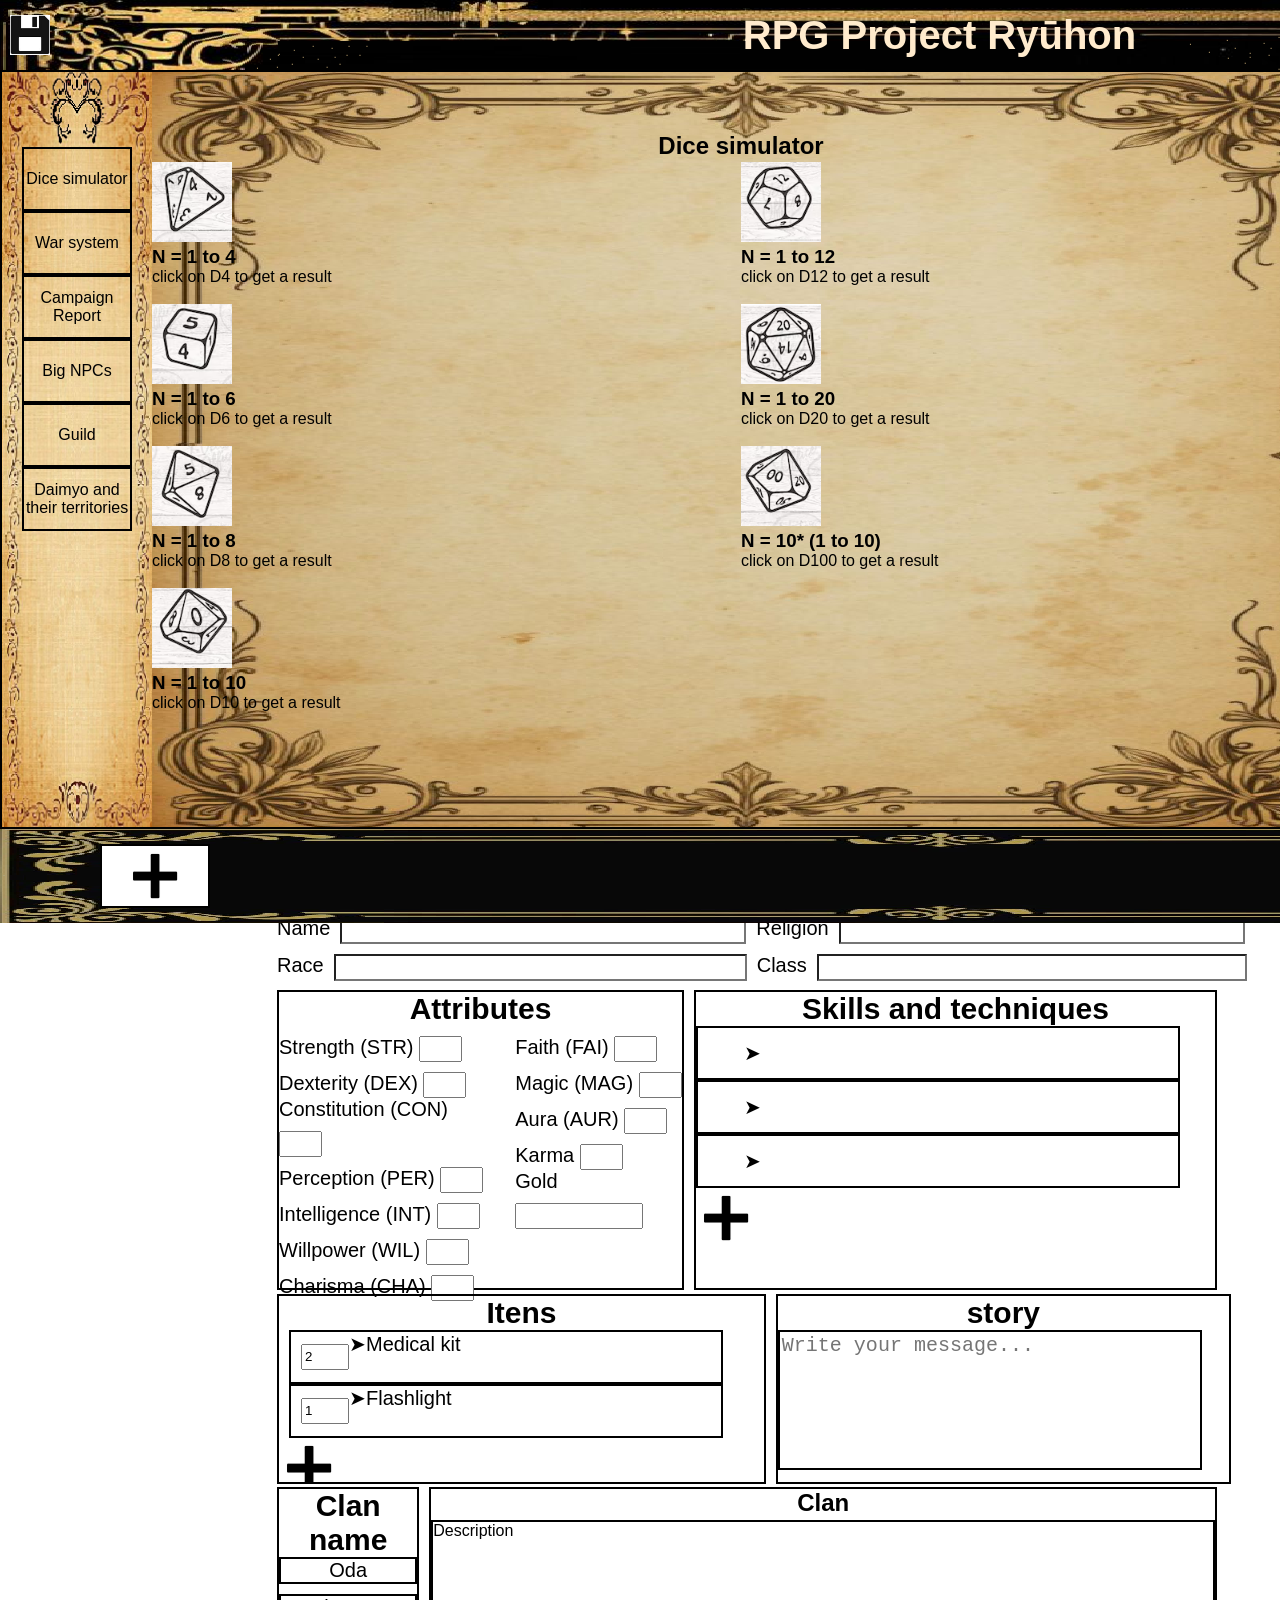
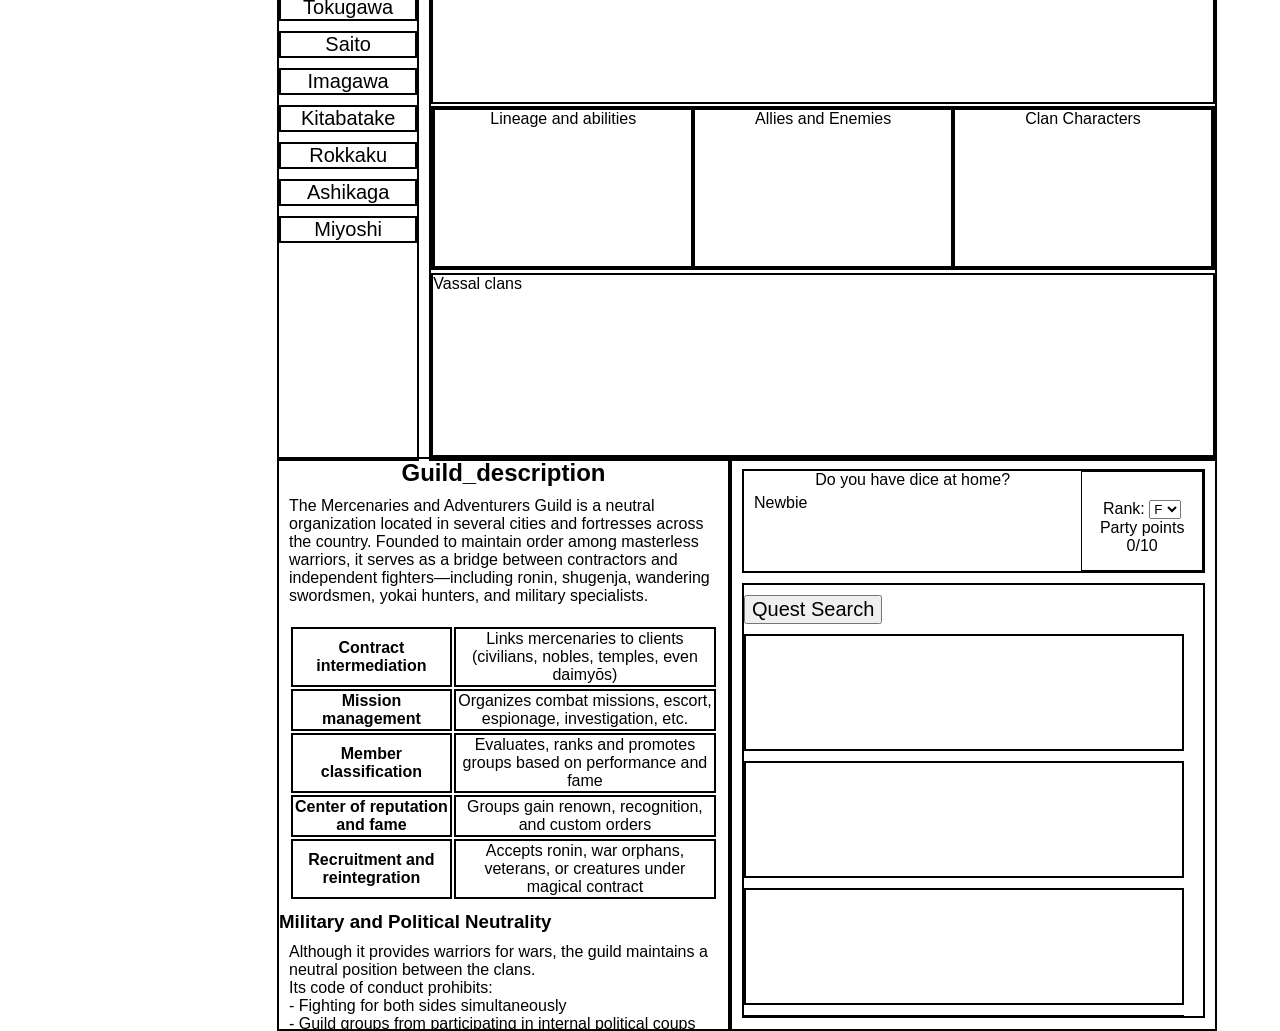
==== Projeto RPG/index.html @ 1ae5bb94 "Feito algumas Pages, title, table entre outros Ainda falta fazer o responsivo, umas 3 Pages (do meu " ====
<!DOCTYPE html>
<html lang="en">

<head>
    <meta charset="UTF-8">
    <meta name="viewport" content="width=device-width, initial-scale=1.0">
    <title>RPG Project Ryūhon</title>
    <link rel="preconnect" href="https://fonts.googleapis.com">
    <link rel="preconnect" href="https://fonts.gstatic.com" crossorigin>
    <link href="https://fonts.googleapis.com/css2?family=IM+Fell+English:ital@0;1&family=Jacquard+24&display=swap"
        rel="stylesheet">
    <link rel="stylesheet" href="src/CSS/style.css">
</head>

<body>
    <div id="Title">
        <img id="save_icon" src="src/Images/Icons/Save Icon.png" alt="options icon">
        <div id="save_menu">
            <div id="option_save">Save</div>
            <div id="option_load">Load</div>
        </div>
        <h1>RPG Project Ryūhon</h1>
    </div>
    <div id="center">
        <div class="list">
            <ul class="list">
                <li data-target="dice">Dice simulator</li>
                <li data-target="war">War system</li>
                <li data-target="Campaign_Report">Campaign Report</li>
                <li data-target="Big_NPCs">Big NPCs</li>
                <li data-target="Guild">Guild</li>
                <li data-target="Territories">Daimyo and their territories</li>
        </div>
        <div id="tab_1">
            <h2 id="title_page">Dice simulator</h2>
            <div class="page" data-page="dice">
                <div id="main">
                    <img class="D" src="src/Images/Icons/D4.png" alt="D4">
                    <h3>N = 1 to 4</h3>
                    <p id="D4_result">click on D4 to get a result</p><br>
                    <img class="D" src="src/Images/Icons/D6.png" alt="D6">
                    <h3>N = 1 to 6</h3>
                    <p id="D6_result">click on D6 to get a result</p><br>
                    <img class="D" src="src/Images/Icons/D8.png" alt="D8">
                    <h3>N = 1 to 8</h3>
                    <p id="D8_result">click on D8 to get a result</p><br>
                    <img class="D" src="src/Images/Icons/D10.png" alt="D10">
                    <h3>N = 1 to 10</h3>
                    <p id="D10_result">click on D10 to get a result</p>
                </div>
                <div id="right">
                    <img class="D" src="src/Images/Icons/D12.png" alt="D12">
                    <h3>N = 1 to 12</h3>
                    <p id="D12_result">click on D12 to get a result</p><br>
                    <img class="D" src="src/Images/Icons/D20.png" alt="D20">
                    <h3>N = 1 to 20</h3>
                    <p id="D20_result">click on D20 to get a result</p><br>
                    <img class="D" src="src/Images/Icons/D100.png" alt="D100">
                    <h3>N = 10* (1 to 10)</h3>
                    <p id="D100_result">click on D100 to get a result</p>
                </div>
            </div>
            <div class="page" data-page="war">
                <div id="war_top_part">
                    <div id="div_moral">
                        <label id="label_moral" for="moral">Moral</label>
                        <input id="moral" type="number" min="0" max="10" value="5">
                    </div>
                    <div id="moral_button">
                        <button onclick="changemorals(1)">⬆️</button>
                        <button onclick="changemorals(-1)">⬇️</button>
                    </div>
                    <div id="description_border">
                        <p id="Description_morale">Description of morale</p>
                    </div>
                </div>
                <h3 id="War_events_tittle">Random Events</h3>
                <div id="war_low_part">
                    <div id="War_input_part">
                        <input id="D20_war" type="number" min="1" max="20">
                        <div id="events_part">
                            <label for="events_option">Type</label>
                            <select id="events_option">
                                <option value="War">War</option>
                                <option value="Trip">Trip</option>
                                <option value="Place">A place</option>
                            </select>
                        </div>
                    </div>
                    <div id="war_button">
                        <button id="B_D20_war" type="button">&#x25BA;</button>
                        <button id="random">R</button>
                    </div>
                    <div id="Description_d20_border">
                        <p id="Description_d20">Description D20</p>
                    </div>
                </div>
                <h3 id="War_karma_tittle">Karma Events</h3>
                <div id="war_karma_part">
                    <div id="karma_input">
                        <h3 id="karma_tittle">Karma</h3>
                        <input id="D20_karma" type="number" min="-100" max="100" value="0">
                        <div id="karma_option_0">
                            <Label for="karma_option">Type</Label>
                            <select id="karma_option">
                                <option value="Social_Meetings">Social Meetings</option>
                                <option value="Hostile_Encounters">Hostile Encounters</option>
                                <option value="Special_Locations">Special Locations</option>
                                <option value="Natural_and_Supernatural_Events">Natural and Supernatural Events</option>
                                <option value="Place">A place</option>
                                <option value="War">War</option>
                            </select>
                        </div>
                    </div>

                    <div id="karma_button">
                        <button id="K_D20_war" type="submit">&#x25BA;</button>
                    </div>
                    <div id="Description_d20_border_karma">
                        <p id="Description_d20_karma">Description Karma</p>
                    </div>
                </div>
            </div>
            <div class="page" data-page="Campaign_Report">
                <div class="screen"></div>
                <ul id="contextMenu">
                    <li id="editOption" style="padding:5px; cursor:pointer;">Edit</li>
                    <li id="deleteOption" style="padding:5px; cursor:pointer;">Delete</li>
                    <li id="moveUpOption" style="padding:5px; cursor:pointer;">Move Up</li>
                    <li id="moveDownOption" style="padding:5px; cursor:pointer;">Move Down</li>
                </ul>
                <div class="chat">
                    <textarea class="message" placeholder="Write your message..."></textarea>
                    <div class="button_world">
                        <img class="img_icon" src="/src/Images/Icons/Img icon.png" alt="Img icon">
                        <input type="file" id="imgInput" accept="image/*" style="display: none;" />
                        <button class="submit" type="submit">&#x25B6;</button>
                    </div>
                </div>
            </div>
            <div class="page" data-page="sheet">
                <div class="top_1">
                    <label for="name">Name</label>
                    <input class="name" type="text">
                    <label for="Religion">Religion</label>
                    <input class="religion" type="text">
                </div>
                <div class="top_2">
                    <label for="race">Race</label>
                    <input class="race" type="text">
                    <label for="class">Class</label>
                    <input class="class" type="text">
                </div>
                <div class="mid">
                    <div class="True_attributes">
                        <h2>Attributes</h2>
                        <div class="flex">
                            <div class="Attributes">
                                <label for="str">Strength (STR)</label>
                                <input class="str N" type="number" min="0" max="50"> <br>
                                <label for="dex N">Dexterity (DEX)</label>
                                <input class="dex N" type="number" min="0" max="50"> <br>
                                <label for="con">Constitution (CON)</label>
                                <input class="con N" type="number" min="0" max="50"> <br>
                                <label for="per">Perception (PER)</label>
                                <input class="per N" type="number" min="0" max="50"> <br>
                                <label for="int">Intelligence (INT)</label>
                                <input class="int N" type="number" min="0" max="50"> <br>
                                <label for="wil">Willpower (WIL)</label>
                                <input class="wil N" type="number" min="0" max="50"> <br>
                                <label for="cha">Charisma (CHA)</label>
                                <input class="cha N" type="number" min="0" max="50">
                            </div>
                            <div class="Attributes_1">
                                <label for="fai">Faith (FAI)</label>
                                <input class="fai N" type="number" min="0" max="50"> <br>
                                <label for="mag">Magic (MAG)</label>
                                <input class="mag N" type="number" min="0" max="50"> <br>
                                <label for="aur">Aura (AUR)</label>
                                <input class="aur N" type="number" min="0" max="50"> <br>
                                <label for="karma">Karma</label>
                                <input class="Karma N" type="number" min="-100" max="100"> <br>
                                <label for="Gold">Gold</label>
                                <input class="Gold N" type="number" min="0" max="99999999999"> <br>
                            </div>
                        </div>
                    </div>
                    <div class="mid_1">
                        <h2>Skills and techniques</h2>
                        <ul class="skills">
                            <li contenteditable="true">
                                <span class="iten_name" contenteditable="true"></span>
                            </li>
                            <li contenteditable="true">
                                <span class="iten_name" contenteditable="true"></span>
                            </li>
                            <li contenteditable="true">
                                <span class="iten_name" contenteditable="true"></span>
                            </li>
                        </ul>
                        <img class="more_skill" src="src/Images/Icons/+ symbol.png" alt="+ Symbol">
                    </div>
                </div>
                <div class="bottom">
                    <div class="itens">
                        <h2>Itens</h2>
                        <ul class="iten_list">
                            <li>
                                <input class="N2" type="number" class="quantidade" value="2" min="0" />
                                <span class="iten_name" contenteditable="true">Medical kit</span>
                            </li>
                            <li>
                                <input class="N2" type="number" class="quantidade" value="1" min="0" />
                                <span class="iten_name" contenteditable="true">Flashlight</span>
                            </li>
                        </ul>
                        <img class="more_iten" src="src/Images/Icons/+ symbol.png" alt="+ Symbol">
                    </div>
                    <div class="background_sheet">
                        <h2>story</h2>
                        <textarea class="story" placeholder="Write your message..."></textarea>
                    </div>
                </div>
            </div>
            <div class="page" data-page="Big_NPCs">
                <div id="NPCs_Clas_name">
                    <h2>Clan name</h2>
                    <p>Oda</p>
                    <p>Tokugawa</p>
                    <p>Saito</p>
                    <p>Imagawa</p>
                    <p>Kitabatake</p>
                    <p>Rokkaku</p>
                    <p>Ashikaga</p>
                    <p>Miyoshi</p>
                </div>
                <div id="Info_Clan">
                    <h2 class="Target_clan">Clan</h2>
                    <div id="Clan_top">Description</div>
                    <div id="Clan_mid">
                        <div id="Clan_mid_1">Lineage and abilities</div>
                        <div id="Clan_mid_2">Allies and Enemies</div>
                        <div id="Clan_mid_3">Clan Characters</div>
                    </div>
                    <div id="Clan_buttom">Vassal clans</div>
                </div>
            </div>
            <div class="page" data-page="Guild">
                <div id="Guild_description">
                    <h2>Guild_description</h2>
                    <p>The Mercenaries and Adventurers Guild is a neutral organization located in several cities and
                        fortresses across the country. Founded to maintain order among masterless warriors, it serves as
                        a bridge between contractors and independent fighters—including ronin, shugenja, wandering
                        swordsmen, yokai hunters, and military specialists.</p>
                    <table id="Guild_table">
                        <tr>
                            <td><strong>Contract intermediation</strong></td>
                            <td>Links mercenaries to clients (civilians, nobles, temples, even daimyōs)</td>
                        </tr>
                        <tr>
                            <td><strong>Mission management</strong></td>
                            <td>Organizes combat missions, escort, espionage, investigation, etc.</td>
                        </tr>
                        <tr>
                            <td><strong>Member classification</strong></td>
                            <td>Evaluates, ranks and promotes groups based on performance and fame</td>
                        </tr>
                        <tr>
                            <td><strong>Center of reputation and fame</strong></td>
                            <td>Groups gain renown, recognition, and custom orders</td>
                        </tr>
                        <tr>
                            <td><strong>Recruitment and reintegration</strong></td>
                            <td>Accepts ronin, war orphans, veterans, or creatures under magical contract</td>
                        </tr>
                    </table>
                    <h3>Military and Political Neutrality</h3>
                    <p>Although it provides warriors for wars, the guild maintains a neutral position between the
                        clans.<br>
                        Its code of conduct prohibits:<br>
                        - Fighting for both sides simultaneously<br>
                        - Guild groups from participating in internal political coups<br>
                        - Acts against the guild headquarters or its members<br><br>
                        Mercenaries can be hired for wars, but:<br>
                        - The contract is registered and visible to the guild<br>
                        - Conflicting missions are temporarily blocked <br>
                        - The guild never directly participates in conflicts<br>
                        “The guild does not care about the throne. Only about the coin.”</p>
                    <table id="Guild_table_rank">
                        <tr>
                            <td>Rank</td>
                            <td>Title</td>
                            <td>Description</td>
                            <td>Rank Points</td>
                        </tr>
                        <tr>
                            <td>F</td>
                            <td>Started</td>
                            <td>Newbie, basic tasks</td>
                            <td>0+</td>
                        </tr>
                        <tr>
                            <td>E</td>
                            <td>Aspirant</td>
                            <td>Light fighting started</td>
                            <td>10+</td>
                        </tr>
                        <tr>
                            <td>D</td>
                            <td>Mercenary</td>
                            <td>Authorized to patrol and eliminate bandits</td>
                            <td>30+</td>
                        </tr>
                        <tr>
                            <td>C</td>
                            <td>Frontier Warrior</td>
                            <td>Participates in regional skirmishes and missions</td>
                            <td>60+</td>
                        </tr>
                        <tr>
                            <td>B</td>
                            <td>Recognized Blade</td>
                            <td>Earns own orders, acts in wars</td>
                            <td>100+</td>
                        </tr>
                        <tr>
                            <td>A</td>
                            <td>Weight Name</td>
                            <td>It can interfere in the course of battles and politics</td>
                            <td>160+</td>
                        </tr>
                        <tr>
                            <td>S</td>
                            <td>Living Legend</td>
                            <td>Feared and revered by all</td>
                            <td>240+</td>
                        </tr>
                    </table>
                </div>
                <div id="Guild_right_part">
                    <div id="Party_description">
                        <div id="p2">
                            <p id="Party_name" contenteditable="true">Do you have dice at home?</p>
                            <p id="Party_description_2">Newbie</p>
                        </div>
                        <div id="Party_class">
                            <label for="Rank">Rank:</label>
                            <select id="Rank_F_to_S">
                                <option value="F">F</option>
                                <option value="E">E</option>
                                <option value="D">D</option>
                                <option value="C">C</option>
                                <option value="B">B</option>
                                <option value="A">A</option>
                                <option value="S">S</option>
                            </select>
                            <p id="XP" contenteditable="true">Party points 0/10</p>
                        </div>
                    </div>
                    <div id="Quest">
                        <button id="Quest_search">Quest Search</button>
                        <p class="quests" data-quests="1"></p>
                        <p class="quests" data-quests="2"></p>
                        <p class="quests" data-quests="3"></p>
                        <p class="quests" data-quests="4"></p>
                    </div>
                </div>
            </div>
            <div class="page" data-page="Territories">
                <div id="Territory_attributes">
                    <img src="src/Images/Icons/Food icon.png" alt="Food icon">
                    <input type="number" id="Food">
                    <img src="src/Images/Icons/Army Icon.png" alt="Army icon">
                    <input type="number" id="Army">
                    <img src="src/Images/Icons/Happiness Icon.png" alt="Happiness icon">
                    <input type="number" id="Happiness">
                    <img src="src/Images/Icons/Population Icon.jpg" alt="Population icon">
                    <input type="number" id="Population">
                    <img src="src/Images/Icons/Agriculture Icon.avif" alt="Agriculture icon">
                    <input type="number" id="Agriculture">
                    <img src="src/Images/Icons/Money Icon.jpg" alt="Money icon">
                    <input type="number" id="Money">
                    <img src="src/Images/Icons/Infrastructure Icon.png" alt="Infrastructure icon">
                    <input type="number" id="Infrastructure">
                    <img src="src/Images/Icons/Business Icon.png" alt="Business icon">
                    <input type="number" id="Business">
                </div>
                <div id="Territories_main">
                    <div id="Territories_left">
                        <div id="Territories_ul">
                            <ul id="Territories_description">
                                <li>
                                    <img src="src/Images/Icons/Food icon.png" alt="Food icon">
                                    Food
                                </li>
                                <li>
                                    <img src="src/Images/Icons/Army Icon.png" alt="Army icon">
                                    Army
                                </li>
                                <li>
                                    <img src="src/Images/Icons/Happiness Icon.png" alt="Happiness icon">
                                    Happiness
                                </li>
                                <li>
                                    <img src="src/Images/Icons/Population Icon.jpg" alt="Population icon">
                                    Population
                                </li>
                                <li>
                                    <img src="src/Images/Icons/Agriculture Icon.avif" alt="Agriculture icon">
                                    Agriculture
                                </li>
                                <li>
                                    <img src="src/Images/Icons/Money Icon.jpg" alt="Money icon">
                                    Money
                                </li>
                                <li>
                                    <img src="src/Images/Icons/Infrastructure Icon.png" alt="Infrastructure icon">
                                    Infrastructure
                                </li>
                                <li>
                                    <img src="src/Images/Icons/Business Icon.png" alt="Business icon">
                                    Business
                                </li>
                            </ul>
                        </div>
                    </div>
                    <div id="Territories_mid">
                        <div id="Territory_specialty">
                            <textarea class="specialty" placeholder="Territory Specialty, Description:, Effects:"></textarea>
                        </div>
                        <div id="action">
                            <h3>Event created</h3>
                            <div id="Event_description">
                                <div id="Name_description">
                                    <textarea class="Event_action"
                                        placeholder="2 Events you will do and their descriptions"></textarea>
                                </div>
                                <div id="Event_effect">
                                    <p><strong>Event effects</strong></p>
                                    <label for="food">Food</label>
                                    <input type="number">
                                    <label for="army">Army</label>
                                    <input type="number">
                                    <label for="happiness">Happiness</label>
                                    <input type="number">
                                    <label for="population">Population</label>
                                    <input type="number">
                                    <label for="agriculture">Agriculture</label>
                                    <input type="number">
                                    <label for="money">Money</label>
                                    <input type="number">
                                    <label for="infrastructure">Infrastructure</label>
                                    <input type="number">
                                    <label for="business">Business</label>
                                    <input type="number">
                                </div>
                            </div>
                        </div>
                    </div>
                    <div id="Territories_rigth">
                        <button id="Random_events">2 Random events</button>
                        <div class="Random_event"></div>
                        <div class="Random_event"></div>
                        <button id="Pass_turn">Pass turn</button>
                    </div>
                </div>
            </div>
        </div>
        <div id="tab_2_controler">

        </div>

        <div id="tab_2">
            <h2 id="tab_2_title">Character sheet table</h2>
            <button id="updateTableButton">update Table Button</button>
            <div id="tab_2_table">
                <div class="column-scroll">
                    <table id="character-table">
                        <thead>
                            <tr>
                                <th>Name</th>
                                <th>STR</th>
                                <th>DEX</th>
                                <th>CON</th>
                                <th>PER</th>
                                <th>INT</th>
                                <th>WIL</th>
                                <th>CHA</th>
                                <th>FAI</th>
                                <th>MAG</th>
                                <th>AUR</th>
                                <th>KARMA</th>
                                <th>Gold</th>
                            </tr>
                        </thead>
                        <tbody id="character-table-body">
                        </tbody>
                    </table>
                </div>
            </div>
            <div id="paint">
                <div id="mapContainer"></div>
                <div id="legend">
                    <h2>Clans</h2>
                    <div id="legend-controls">
                        <button id="infoMode">?</button>
                    </div>
                    <div class="clan-button" style="background-color: #000000;" data-clan="Edge">Edge</div>
                    <div class="clan-button" style="background-color: #ff0000ff;" data-clan="Oda">Oda</div>
                    <div class="clan-button" style="background-color: #1976d2;" data-clan="Tokugawa">Tokugawa</div>
                    <div class="clan-button" style="background-color: #388e3c;" data-clan="Mori">Mori</div>
                    <div class="clan-button" style="background-color: #fbc02d;" data-clan="Shimazu">Shimazu</div>
                    <div class="clan-button" style="background-color: #5d4037;" data-clan="Hojo">Hojo</div>
                    <div class="clan-button" style="background-color: #7b1fa2;" data-clan="Takeda">Takeda</div>
                    <div class="clan-button" style="background-color: #00796b;" data-clan="Imagawa">Imagawa</div>
                    <div class="clan-button" style="background-color: #ffa000;" data-clan="Date">Date</div>
                    <div class="clan-button" style="background-color: #303f9f;" data-clan="Mogami">Mogami</div>
                    <div class="clan-button" style="background-color: #55d400ff;" data-clan="Hatakeyama">Hatakeyama
                    </div>
                    <div class="clan-button" style="background-color: #c2185b;" data-clan="Ashina">Ashina</div>
                    <div class="clan-button" style="background-color: #0288d1;" data-clan="Uesugi">Uesugi</div>
                    <div class="clan-button" style="background-color: #689f38;" data-clan="Satomi">Satomi</div>
                    <div class="clan-button" style="background-color: #c62828;" data-clan="Asakura">Asakura</div>
                    <div class="clan-button" style="background-color: #00695c;" data-clan="Azai">Azai</div>
                    <div class="clan-button" style="background-color: #4527a0;" data-clan="Ikko-Ikki">Ikko-Ikki</div>
                    <div class="clan-button" style="background-color: #ff7043;" data-clan="Chokabe">Chokabe</div>
                    <div class="clan-button" style="background-color: #455a64;" data-clan="Ryuzoji">Ryuzoji</div>
                    <div class="clan-button" style="background-color: #9e9d24;" data-clan="Saito">Saito</div>
                    <div class="clan-button" style="background-color: #6a1b9a;" data-clan="Ashikaga">Ashikaga</div>
                    <div class="clan-button" style="background-color: #ffccaaff;" data-clan="Matsunaga">Matsunaga</div>
                    <div class="clan-button" style="background-color: #00acc1;" data-clan="Hosokawa">Hosokawa</div>
                    <div class="clan-button" style="background-color: #ff8f00;" data-clan="Bessho">Bessho</div>
                    <div class="clan-button" style="background-color: #8e24aa;" data-clan="Miyoshi">Miyoshi</div>
                    <div class="clan-button" style="background-color: #1e88e5;" data-clan="Ukita">Ukita</div>
                    <div class="clan-button" style="background-color: #d81b60;" data-clan="Yamana">Yamana</div>
                    <div class="clan-button" style="background-color: #00838f;" data-clan="Kikkawa">Kikkawa</div>
                    <div class="clan-button" style="background-color: #f57f17;" data-clan="Amako">Amako</div>
                    <div class="clan-button" style="background-color: #e64a19;" data-clan="Kono">Kono</div>
                    <div class="clan-button" style="background-color: #33691e;" data-clan="Otomo">Otomo</div>
                    <div class="clan-button" style="background-color: #827717;" data-clan="Sagara">Sagara</div>
                    <div class="clan-button" style="background-color: #bf360c;" data-clan="Ito">Ito</div>
                    <div class="clan-button" style="background-color: #1a237e;" data-clan="Kitabatake">Kitabatake</div>
                    <div class="clan-button" style="background-color: #4e342e;" data-clan="Iga">Iga</div>
                    <div class="clan-button" style="background-color: #f44336;" data-clan="Rokkaku">Rokkaku</div>
                    <div class="clan-button" style="background-color: #3949ab;" data-clan="Hatano">Hatano</div>
                    <div class="clan-button" style="background-color: #00ffffff;" data-clan="Anegakoji">Anegakoji</div>
                    <div class="clan-button" style="background-color: #6d4c41;" data-clan="Urakami">Urakami</div>
                    <div class="clan-button" style="background-color: #f399ff;" data-clan="Miyoshi">Miyoshi</div>
                </div>
            </div>
        </div>
    </div>
    <ul id="Tfoot">
        <li class="Character_sheet">
            <img id="more_sheet" src="src/Images/Icons/+ symbol.png" alt="+ Symbol">
        </li>
    </ul>
    <script src="./src/JS/index.js"></script>
</body>

</html>
---- Projeto RPG/src/CSS/style.css ----
body {
    font-family: "IM Fell English", sans-serif;
    margin: 0;
    padding: 0;
    width: 100%;
    height: 100%;
    overflow: hidden;
    display: grid;
}

button {
    cursor: pointer;
}

.visible-flex {
    display: flex !important;
}

#Title {
    display: flex;
    align-items: center;
    justify-content: center;
    color: blanchedalmond;
    font-size: 20px;
    gap: 1rem;
    top: 0;
    left: 0;
    right: 0;
    height: 70px;
    background-image: url("../Images/Background/Top\ 1.png");
    background-repeat: no-repeat;
    background-size: cover;
}

#save_icon {
    position: absolute;
    left: 10px;
    width: 40px;
    height: 40px;
}

#save_menu {
    display: none;
    position: absolute;
    background: #000;
    border: 2px solid #000000;
    z-index: 1000;
    padding: 5px;
    box-shadow: 2px 2px 10px rgba(252, 250, 250, 0.1);
    border-radius: 5px;
}

#option_save {
    padding: 5px;
    cursor: pointer;
}

#option_load {
    padding: 5px;
    cursor: pointer;
}

.page {
    margin-left: 125px;
    height: 570px;
    width: 940px;
    display: none;
}

#center {
    height: 759px;
    width: 1879px;
    display: flex;
    align-items: flex-start;
    border: 2px solid #000;
    box-sizing: border-box;
}

.list {
    list-style: none;
    height: 100%;
    width: 150px;
    display: flex;
    flex-direction: column;
    align-items: center;
    justify-content: flex-start;
    padding: 0;
    margin: 0;
    box-sizing: border-box;
    background-image: url("../Images/Background/Background\ List.png");
    background-repeat: no-repeat;
    background-size: cover;
    background-position: center;
}

.list li:first-child {
    margin-top: 75px;
}

li {
    height: 60px;
    width: 106px;
    display: flex;
    justify-content: center;
    align-items: center;
    border: 2px solid #000;
}

.list li {
    cursor: pointer;
}

.list li span {
    flex-grow: 1;
    text-align: center;
}

#listContextMenu {
    display: none;
    position: absolute;
    z-index: 1000;
    background: #222;
    color: white;
    list-style: none;
    padding: 5px;
    border-radius: 5px;
    border: 1px solid #444;
}

#listContextMenu li:hover {
    background-color: #333;
}

#tab_1 {
    height: 100%;
    width: 1178px;
    box-sizing: border-box;
    background-image: url(../Images/Background/Background\ Tab\ 1.png);
    background-repeat: no-repeat;
    background-size: cover;
}

.page[data-page="dice"] {
    margin: 0;
    height: 100%;
    width: 100%;
    display: flex;
}

#title_page {
    margin: 0;
    margin-top: 60px;
    height: 30px;
    width: 100%;
    text-align: center;
}

#main {
    height: 585px;
    width: 50%;
    margin: 0;
    justify-items: center;
}

.D {
    height: 80px;
    width: 80px;
    cursor: pointer;
}

@keyframes flash {
    0% {
        background-color: yellow;
    }

    100% {
        background-color: transparent;
    }
}

.result-flash {
    animation: flash 0.3s ease;
}

h3,
p {
    margin: 0;
}

#right {
    height: 585px;
    width: 50%;
    margin: 0;
    justify-items: center;
}

.page[data-page="war"] {
    margin-left: 125px;
    height: 570px;
    width: 940px;
}

#war_top_part {
    height: 25%;
    width: 100%;
    border: 2px solid #000;
    display: flex;
    justify-content: flex-start;
    align-items: center;
    font-size: 30px;
}

#div_moral {
    display: grid;
    height: 100%;
    width: 100px;
    text-align: center;
    place-items: center;
}

#label_moral {
    padding-top: 30px;
}

#moral {
    margin-bottom: 30px;
    height: 70px;
    width: 80px;
    font-size: 70px;
    text-align: center;
    background-color: transparent;
    border: 1px solid #000;
}

#moral::-webkit-inner-spin-button,
#moral::-webkit-outer-spin-button {
    -webkit-appearance: none;
    margin: 0;
}

#moral_button {
    height: 100%;
    display: grid;
    border: 2px solid #000;
}

#description_border {
    height: 100%;
    width: 100%;
    font-size: 30px;
    overflow-y: auto;
    overflow-x: hidden;
}

#description_morale {
    height: 100%;
    width: 100%;
    word-wrap: break-word;
}

#War_events_tittle {
    margin-top: 10px;
    height: 30px;
    width: 100%;
    text-align: center;
    font-size: 30px;
}

#war_low_part {
    height: 30%;
    width: 100%;
    border: 2px solid #000;
    display: flex;
    justify-content: flex-start;
    align-items: center;
    font-size: 30px;
}

#D20_war {
    height: 80px;
    width: 80px;
    font-size: 70px;
    text-align: center;
    background-color: transparent;
    border: 1px solid #000;
    margin-left: 25px;
}

#events_part {
    display: flex;
}

#events_option {
    background: none;
    border: 2px solid #000;
}

#D20_war::-webkit-inner-spin-button,
#D20_war::-webkit-outer-spin-button {
    -webkit-appearance: none;
    margin: 0;
}

#war_button {
    display: grid;
    border: 2px solid #000;
    height: 100%;
}

#Description_d20_border {
    height: 100%;
    width: 100%;
    overflow-y: auto;
    overflow-x: hidden;
}

#Description_d20 {
    height: 100%;
    width: 100%;
    word-wrap: break-word;
}

.D20_war {
    display: none;
}

.Dwar {
    height: 140px;
    width: 140px;
}

#War_karma_tittle {
    margin-top: 10px;
    height: 30px;
    width: 100%;
    text-align: center;
    font-size: 30px;
}

#karma_tittle {
    margin-left: 110px;
}

#war_karma_part {
    height: 30%;
    width: 100%;
    border: 2px solid #000;
    display: flex;
    justify-content: flex-start;
    align-items: center;
    font-size: 30px;
}

.karma_input {
    display: grid;
}

#D20_karma {
    height: 80px;
    width: 160px;
    margin-left: 70px;
    font-size: 70px;
    text-align: center;
    background-color: transparent;
    border: 1px solid #000;
}

#D20_karma::-webkit-inner-spin-button,
#D20_karma::-webkit-outer-spin-button {
    -webkit-appearance: none;
    margin: 0;
}

#karma_option_0 {
    display: flex;
}

#karma_option {
    height: 45px;
    font-size: 15px;
    background: none;
    border: 2px solid #000;
}

#karma_button {
    display: grid;
    border: 2px solid #000;
    height: 100%;
}

#Description_d20_border_karma {
    height: 100%;
    width: 100%;
    overflow-y: auto;
    overflow-x: hidden;
}

#Description_d20_karma {
    height: 100%;
    width: 100%;
    word-wrap: break-word;
}

.D20_karma {
    display: none;
}

.Kwar {
    height: 140px;
    width: 140px;
}

.page[data-page="Campaign_Report"] {
    margin-left: 125px;
    height: 650px;
    width: 940px;
}

.screen {
    height: 80%;
    width: 96%;
    border: 2px solid #000;
    overflow-y: auto;
    overflow-x: hidden;
    padding: 20px;
    display: flex;
    flex-direction: column;
    gap: 10px;
}

.screen p {
    background: #222;
    color: #fff;
    padding: 8px;
    border-radius: 5px;
    max-width: 100%;
    word-wrap: break-word;
}

.screen img {
    max-width: 100%;
    max-height: 400px;
    height: auto;
    object-fit: contain;
}

ul[id^="contextMenu"] {
    display: none;
    position: absolute;
    z-index: 1000;
    background: #222;
    color: white;
    list-style: none;
    padding: 5px;
    border-radius: 5px;
    border: 1px solid #444;
}

.chat {
    display: flex;
    background-color: aqua;
    height: 99px;
}

.message {
    width: 93%;
    height: auto;
    background-color: #1b1919;
    color: #ffffff;
    word-wrap: break-word;
    overflow-y: auto;
    overflow-x: hidden;
    font-size: 20px;
    padding: 10px;
    border-radius: 5px;
    resize: none;
}

.button_world {
    display: grid;
    height: 100%;
    width: 70px;
}

.img_icon {
    height: 50px;
    width: 70px;
    cursor: pointer;
}

.submit {
    height: 50px;
}

.page[data-page="sheet"] {
    margin-left: 125px;
    height: 570px;
    width: 940px;
    display: grid;
    font-size: 20px;
}

.sheetContextMenu {
    display: none;
    position: absolute;
    z-index: 1000;
    background: #222;
    color: #fff;
    list-style: none;
    padding: 5px;
    border-radius: 5px;
    border: 1px solid #444;
}

.top_1 {
    display: flex;
}

.name {
    margin-left: 10px;
    margin-right: 10px;
    background: none;
    height: 80%;
    width: 398px;
}

.religion {
    margin-left: 10px;
    background: none;
    height: 80%;
    width: 398px;
}

.top_2 {
    margin-top: 10px;
    display: flex;
}

.race {
    margin-left: 10px;
    margin-right: 10px;
    background: none;
    height: 80%;
    width: 405px;
}

.class {
    margin-left: 10px;
    background: none;
    height: 80%;
    width: 422px;
}

.mid {
    display: flex;
    margin-top: 10px;
    height: 300px;
}

.flex {
    display: flex;
}

h2 {
    text-align: center;
    margin: 0;
}

.True_attributes {
    width: 403px;
    border: 2px solid #000;
    justify-items: center;
}

.Attributes {
    margin-right: 30px;
}

.N {
    height: 20px;
    width: 35px;
    margin-top: 10px;
}

.Gold {
    width: 120px;
}

.mid_1 {
    margin-left: 10px;
    border: 2px solid #000;
    width: 519px;
    overflow-y: auto;
    overflow-x: hidden;
    justify-items: center;
}

.skills {
    width: 482px;
    margin: 0;
    padding: 0;
}

.skills li {
    display: flex;
    align-items: center;
    height: 50px;
    width: 480px;
    display: flex;
    align-items: center;
    word-wrap: break-word;
    overflow-wrap: break-word;
    white-space: normal;
    overflow-y: auto;
    overflow-x: hidden;
}

.skills li::before {
    content: '➤';
}

.N2 {
    width: 40px;
    height: 20px;
    margin-left: 10px;
}

.more_skill,
.more_iten {
    height: 60px;
    width: 60px;
    cursor: pointer;
    margin: 0;
}

.bottom {
    display: flex;
    height: 190px;
}

.itens {
    width: 50%;
    border: 2px solid #000;
    overflow-y: auto;
    overflow-x: hidden;
    justify-items: center;
}

.iten_list {
    margin: 0;
    padding-left: 10px;
}

.iten_list li {
    height: 50px;
    width: 430px;
    display: flex;
    justify-content: flex-start;
}

.iten_name {
    width: 372px;
    height: 100%;
    align-items: center;
    word-wrap: break-word;
    overflow-wrap: break-word;
    overflow-y: auto;
    overflow-x: hidden;
}

.iten_list li ::before {
    content: '➤';
}

.more_iten {
    height: 60px;
    width: 60px;
}

.background_sheet {
    margin-left: 10px;
    width: 451px;
    border: 2px solid #000;
    justify-items: center;
}

.story {
    resize: none;
    width: 416px;
    height: 132px;
    background: none;
    border: 2px solid #000;
    font-size: 20px;
}

#tab_2_controler {
    margin: 0;
    height: 100%;
    width: 47px;
    display: flex;
    align-items: center;
    background-image: url("../Images/Background/Tab\ 2\ controler.png");
    background-repeat: no-repeat;
    background-size: cover;
}

#tab_2 {
    margin: 0;
    height: 100%;
    width: 500px;
    box-sizing: border-box;
    background-image: url("../Images/Background/Background\ Tab\ 2.png");
    background-repeat: no-repeat;
    background-size: cover;
    justify-items: center;
}

#tab_2_title {
    margin: 0;
    margin-top: 50px;
    height: 30px;
    width: 500px;
    text-align: center;
}

#tab_2_table {
    height: 299px;
    width: 440px;
    box-sizing: border-box;
    border: 2px solid #000;
}

#tab_2_table {
    display: flex;
}

#character-table {
    table-layout: fixed;
    border-collapse: collapse;
}

#character-table th,
#character-table td {
    border: 1px solid #555;
    padding: 5px;
    text-align: center;
}

#character-table tr:first-child {
    cursor: pointer;
}

#character-table td {
    overflow: hidden;
    text-overflow: ellipsis;
    overflow-x: auto;
}

#character-table td:first-child {
    max-width: 150px;
    overflow-x: auto;
    white-space: nowrap;
}


#tab_2_table table {
    table-layout: fixed;
    overflow: hidden;
}

#tab_2_table td {
    text-overflow: ellipsis;
    white-space: nowrap;
}

.column-scroll {
    overflow: auto;
    width: 100%;
}

.column-scroll table {
    border-collapse: collapse;
    min-width: 700px;
}

.column-scroll th,
.column-scroll td {
    padding: 6px;
    text-align: center;
    border-bottom: 1px solid #000000;
    border-right: 1px solid #000000;
}

.header {
    background: none;
    font-weight: bold;
    position: sticky;
    top: 0;
    z-index: 1;
}

#paint {
    position: relative;
    height: 285px;
    width: 436px;
    overflow: hidden;
    border: 2px solid #000;
    display: flex;
}

#japanMap {
    height: 100%;
    width: 100%;
}

#mapContainer {
    width: 80%;
    height: 100%;
    overflow: hidden;
    position: relative;
    background-color: aqua;
}

#svg511 {
    width: 100%;
    height: 100%;
}

#legend {
    width: 20%;
    height: 100%;
    background: #222;
    color: white;
    overflow-y: auto;
    padding: 5px;
    box-sizing: border-box;
    font-size: 12px;
    display: grid;
}

#legend-controls {
    width: 100%;
    height: 30px;
    cursor: pointer;
}

.clan-button {
    color: white;
    text-align: center;
    cursor: pointer;
    border: 1px solid #ffffff;
    border-radius: 4px;
    width: 100%;
    height: 30px;
}

.tooltip {
    position: absolute;
    background: rgba(0, 0, 0, 0.8);
    color: white;
    padding: 5px;
    border-radius: 5px;
    font-size: 20px;
    pointer-events: none;
    z-index: 9999;
    white-space: nowrap;
    justify-items: center;
}

.page[data-page="Big_NPCs"] {
    display: flex;
    height: 570px;
}

#NPCs_Clas_name {
    height: 100%;
    width: 15%;
    border: 2px solid #000;
    text-align: center;
    font-size: 20px;
    overflow-y: auto;
    overflow-x: hidden;
}

#NPCs_Clas_name p {
    border: 2px solid #000;
    margin-bottom: 10px;
    cursor: pointer;
}

#Info_Clan {
    border: 2px solid #000;
    margin-left: 10px;
    height: 100%;
    width: 85%;
    display: grid;
}

#Info_Clan h2 {
    height: auto;
}

#Clan_top {
    height: 180px;
    border: 2px solid #000;
    overflow-y: auto;
    overflow-x: hidden;
}

#Clan_mid {
    height: 160px;
    border: 2px solid #000;
    display: flex;
}

#Clan_mid_1,
#Clan_mid_2,
#Clan_mid_3 {
    border: 2px solid #000;
    width: 33%;
    text-align: center;
    overflow-y: auto;
    overflow-x: hidden;
}

#Clan_buttom {
    height: 180px;
    border: 2px solid #000;
    overflow-y: auto;
    overflow-x: hidden;
}

.page[data-page="Guild"] {
    display: flex;
    height: 570px;
}

#Guild_description {
    overflow-y: auto;
    overflow-x: hidden;
    height: 100%;
    width: 50%;
    border: 2px solid #000;
}

#Guild_description p,
table {
    padding: 10px;
}

#Guild_description td,
th {
    border: 2px solid #000;
    text-align: center;
}

#Guild_right_part {
    height: 560px;
    width: 50%;
    border: 2px solid #000;
    padding-left: 10px;
    padding-top: 10px;
    padding-right: 10px;
}

#Party_description {
    display: flex;
    width: 459px;
    height: 100px;
}

#p2 {
    overflow-y: auto;
    overflow-x: hidden;
    height: 100%;
    width: 338px;
}

#Party_name {
    text-align: center;
    padding-bottom: 5px;
}

#Party_description_2 {
    margin-left: 10px;
}

#Party_class {
    border: 1px solid #000;
    width: 120px;
    text-align: center;
    padding-top: 28px;
}

#D20_guild {
    height: 100%;
    width: auto;
    border: 1px solid #000;
}

#Party_description {
    border: 2px solid #000;
}

#Quest {
    margin-top: 10px;
    border: 2px solid #000;
    height: 77%;
    justify-items: center;
    overflow-y: auto;
    overflow-x: hidden;
}

#Quest_search {
    font-size: 20px;
    margin-top: 10px;
    margin-bottom: 10px;
}

.quests {
    width: 95%;
    height: 113px;
    border: 2px solid #000;
    margin-bottom: 10px;
    overflow-y: auto;
    overflow-x: hidden;
}

/* New Territory */
#Territory_attributes {
    border: 2px solid #000;
    display: flex;
    justify-content: center;
    align-items: center;
}

#Territory_attributes img {
    height: 50px;
    width: 48px;
    margin: 5px;
}

#Territory_attributes input {
    width: 50px;
    background: none;
    height: 20px;
}

#Territories_description {
    width: 150px;
    padding: 0;
}

#Territories_description img {
    height: 50px;
    width: 50px;
}

#Territories_description li {
    width: 100%;
}

#Territories_main {
    display: flex;
}

#Territories_mid {
    margin-top: 16px;
    margin-left: 10px;
    height: 508px;
    width: 600px;
}

#Territory_specialty {
    border: 2px solid #000;
    height: 150px;
}

.specialty {
    width: 99%;
    height: 96%;
    text-align: center;
    background: none;
}

#action {
    border: 2px solid #000;
    margin-top: 10px;
    height: 344px;
    text-align: center;
}

#Event_description {
    display: flex;
    height: 93%;
}

#Name_description {
    border: 2px solid #000;
    width: 50%;
    margin-left: 10px;
    height: 318px;
}

.Event_action {
    width: 97%;
    height: 98%;
    background: none;
}

#Event_effect {
    border: 2px solid #000;
    width: 50%;
    margin-left: 10px;
    margin-right: 10px;
    height: 318px;
    display: grid;
    overflow-y: auto;
    overflow-x: hidden;
    justify-items: center;
    font-size: 30px;
}

#Event_effect input {
    width: 100px;
    text-align: center;
}

#Territories_rigth {
    border: 2px solid #000;
    margin-left: 10px;
    margin-top: 16px;
    width: 200px;
    height: 508px;
    text-align: center;
}

.Random_event {
    border: 2px solid #000;
    margin: 5px;
    height: 219px;
    overflow-y: auto;
    overflow-x: hidden;
}

#more_sheet {
    height: 60px;
    width: 60px;
}

#Tfoot {
    margin: 0;
    padding: 0;
    padding-right: 100px;
    height: 94px;
    width: 1779px;
    display: flex;
    justify-content: flex-start;
    align-items: center;
    background-image: url("../Images/Background/background\ foot.png");
    background-repeat: no-repeat;
    background-size: cover;
    overflow-y: hidden;
    overflow-x: auto;
}

#Tfoot li:first-child {
    margin-left: 100px;
}

#Tfoot li {
    align-items: center;
    justify-content: center;
    text-align: center;
    cursor: pointer;
    overflow-y: auto;
    overflow-x: hidden;
    height: 60px;
}

.Character_sheet {
    background-color: #ffffff;
}
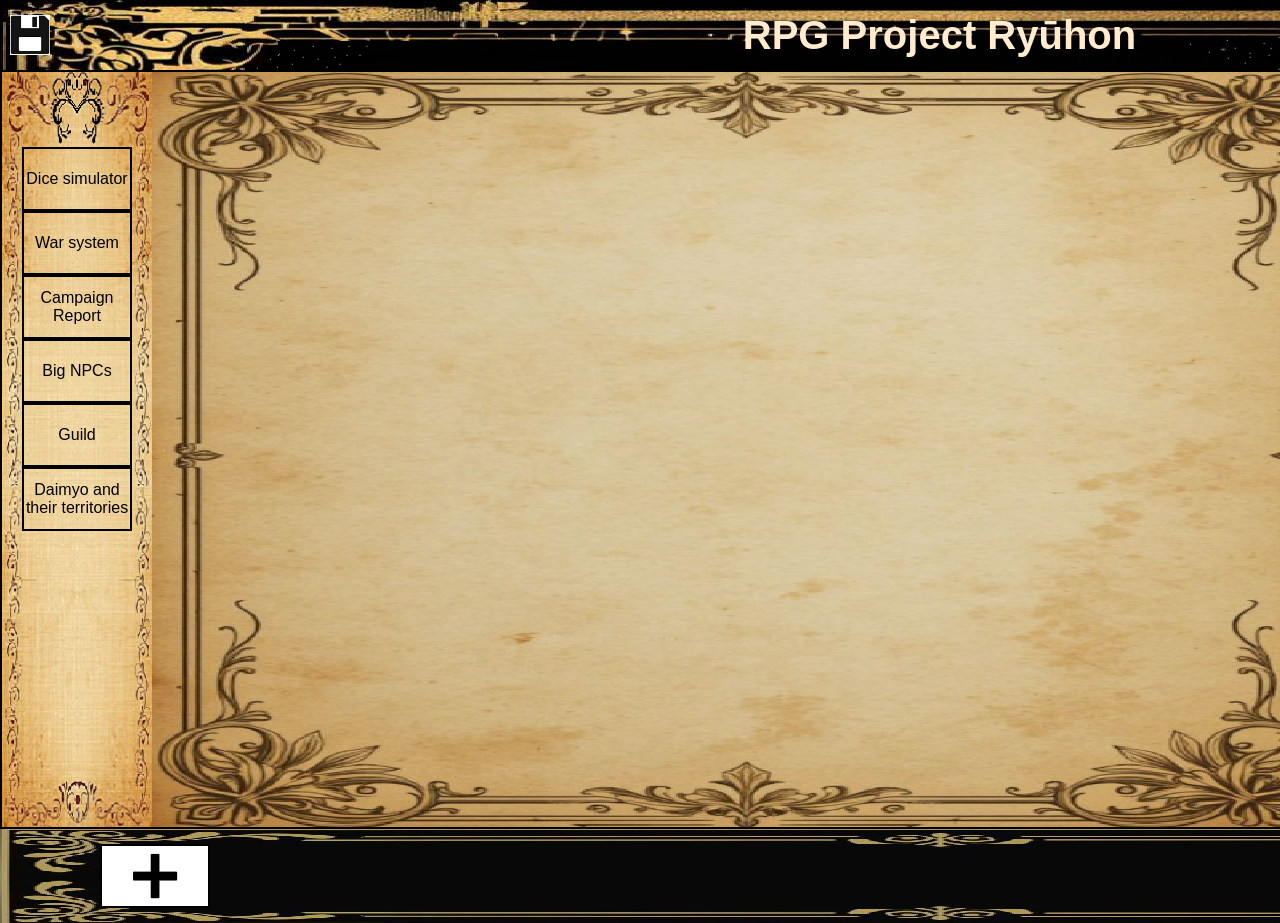
==== commit 3e1738ef: "move pages to  folder" ====
--- a/Projeto RPG/index.html
+++ b/Projeto RPG/index.html
@@ -26,445 +26,12 @@
             <ul class="list">
                 <li data-target="dice">Dice simulator</li>
                 <li data-target="war">War system</li>
-                <li data-target="Campaign_Report">Campaign Report</li>
-                <li data-target="Big_NPCs">Big NPCs</li>
+                <li data-target="campaign-report">Campaign Report</li>
+                <li data-target="big-npcs">Big NPCs</li>
                 <li data-target="Guild">Guild</li>
-                <li data-target="Territories">Daimyo and their territories</li>
+                <li data-target="territories">Daimyo and their territories</li>
         </div>
         <div id="tab_1">
-            <h2 id="title_page">Dice simulator</h2>
-            <div class="page" data-page="dice">
-                <div id="main">
-                    <img class="D" src="src/Images/Icons/D4.png" alt="D4">
-                    <h3>N = 1 to 4</h3>
-                    <p id="D4_result">click on D4 to get a result</p><br>
-                    <img class="D" src="src/Images/Icons/D6.png" alt="D6">
-                    <h3>N = 1 to 6</h3>
-                    <p id="D6_result">click on D6 to get a result</p><br>
-                    <img class="D" src="src/Images/Icons/D8.png" alt="D8">
-                    <h3>N = 1 to 8</h3>
-                    <p id="D8_result">click on D8 to get a result</p><br>
-                    <img class="D" src="src/Images/Icons/D10.png" alt="D10">
-                    <h3>N = 1 to 10</h3>
-                    <p id="D10_result">click on D10 to get a result</p>
-                </div>
-                <div id="right">
-                    <img class="D" src="src/Images/Icons/D12.png" alt="D12">
-                    <h3>N = 1 to 12</h3>
-                    <p id="D12_result">click on D12 to get a result</p><br>
-                    <img class="D" src="src/Images/Icons/D20.png" alt="D20">
-                    <h3>N = 1 to 20</h3>
-                    <p id="D20_result">click on D20 to get a result</p><br>
-                    <img class="D" src="src/Images/Icons/D100.png" alt="D100">
-                    <h3>N = 10* (1 to 10)</h3>
-                    <p id="D100_result">click on D100 to get a result</p>
-                </div>
-            </div>
-            <div class="page" data-page="war">
-                <div id="war_top_part">
-                    <div id="div_moral">
-                        <label id="label_moral" for="moral">Moral</label>
-                        <input id="moral" type="number" min="0" max="10" value="5">
-                    </div>
-                    <div id="moral_button">
-                        <button onclick="changemorals(1)">⬆️</button>
-                        <button onclick="changemorals(-1)">⬇️</button>
-                    </div>
-                    <div id="description_border">
-                        <p id="Description_morale">Description of morale</p>
-                    </div>
-                </div>
-                <h3 id="War_events_tittle">Random Events</h3>
-                <div id="war_low_part">
-                    <div id="War_input_part">
-                        <input id="D20_war" type="number" min="1" max="20">
-                        <div id="events_part">
-                            <label for="events_option">Type</label>
-                            <select id="events_option">
-                                <option value="War">War</option>
-                                <option value="Trip">Trip</option>
-                                <option value="Place">A place</option>
-                            </select>
-                        </div>
-                    </div>
-                    <div id="war_button">
-                        <button id="B_D20_war" type="button">&#x25BA;</button>
-                        <button id="random">R</button>
-                    </div>
-                    <div id="Description_d20_border">
-                        <p id="Description_d20">Description D20</p>
-                    </div>
-                </div>
-                <h3 id="War_karma_tittle">Karma Events</h3>
-                <div id="war_karma_part">
-                    <div id="karma_input">
-                        <h3 id="karma_tittle">Karma</h3>
-                        <input id="D20_karma" type="number" min="-100" max="100" value="0">
-                        <div id="karma_option_0">
-                            <Label for="karma_option">Type</Label>
-                            <select id="karma_option">
-                                <option value="Social_Meetings">Social Meetings</option>
-                                <option value="Hostile_Encounters">Hostile Encounters</option>
-                                <option value="Special_Locations">Special Locations</option>
-                                <option value="Natural_and_Supernatural_Events">Natural and Supernatural Events</option>
-                                <option value="Place">A place</option>
-                                <option value="War">War</option>
-                            </select>
-                        </div>
-                    </div>
-
-                    <div id="karma_button">
-                        <button id="K_D20_war" type="submit">&#x25BA;</button>
-                    </div>
-                    <div id="Description_d20_border_karma">
-                        <p id="Description_d20_karma">Description Karma</p>
-                    </div>
-                </div>
-            </div>
-            <div class="page" data-page="Campaign_Report">
-                <div class="screen"></div>
-                <ul id="contextMenu">
-                    <li id="editOption" style="padding:5px; cursor:pointer;">Edit</li>
-                    <li id="deleteOption" style="padding:5px; cursor:pointer;">Delete</li>
-                    <li id="moveUpOption" style="padding:5px; cursor:pointer;">Move Up</li>
-                    <li id="moveDownOption" style="padding:5px; cursor:pointer;">Move Down</li>
-                </ul>
-                <div class="chat">
-                    <textarea class="message" placeholder="Write your message..."></textarea>
-                    <div class="button_world">
-                        <img class="img_icon" src="/src/Images/Icons/Img icon.png" alt="Img icon">
-                        <input type="file" id="imgInput" accept="image/*" style="display: none;" />
-                        <button class="submit" type="submit">&#x25B6;</button>
-                    </div>
-                </div>
-            </div>
-            <div class="page" data-page="sheet">
-                <div class="top_1">
-                    <label for="name">Name</label>
-                    <input class="name" type="text">
-                    <label for="Religion">Religion</label>
-                    <input class="religion" type="text">
-                </div>
-                <div class="top_2">
-                    <label for="race">Race</label>
-                    <input class="race" type="text">
-                    <label for="class">Class</label>
-                    <input class="class" type="text">
-                </div>
-                <div class="mid">
-                    <div class="True_attributes">
-                        <h2>Attributes</h2>
-                        <div class="flex">
-                            <div class="Attributes">
-                                <label for="str">Strength (STR)</label>
-                                <input class="str N" type="number" min="0" max="50"> <br>
-                                <label for="dex N">Dexterity (DEX)</label>
-                                <input class="dex N" type="number" min="0" max="50"> <br>
-                                <label for="con">Constitution (CON)</label>
-                                <input class="con N" type="number" min="0" max="50"> <br>
-                                <label for="per">Perception (PER)</label>
-                                <input class="per N" type="number" min="0" max="50"> <br>
-                                <label for="int">Intelligence (INT)</label>
-                                <input class="int N" type="number" min="0" max="50"> <br>
-                                <label for="wil">Willpower (WIL)</label>
-                                <input class="wil N" type="number" min="0" max="50"> <br>
-                                <label for="cha">Charisma (CHA)</label>
-                                <input class="cha N" type="number" min="0" max="50">
-                            </div>
-                            <div class="Attributes_1">
-                                <label for="fai">Faith (FAI)</label>
-                                <input class="fai N" type="number" min="0" max="50"> <br>
-                                <label for="mag">Magic (MAG)</label>
-                                <input class="mag N" type="number" min="0" max="50"> <br>
-                                <label for="aur">Aura (AUR)</label>
-                                <input class="aur N" type="number" min="0" max="50"> <br>
-                                <label for="karma">Karma</label>
-                                <input class="Karma N" type="number" min="-100" max="100"> <br>
-                                <label for="Gold">Gold</label>
-                                <input class="Gold N" type="number" min="0" max="99999999999"> <br>
-                            </div>
-                        </div>
-                    </div>
-                    <div class="mid_1">
-                        <h2>Skills and techniques</h2>
-                        <ul class="skills">
-                            <li contenteditable="true">
-                                <span class="iten_name" contenteditable="true"></span>
-                            </li>
-                            <li contenteditable="true">
-                                <span class="iten_name" contenteditable="true"></span>
-                            </li>
-                            <li contenteditable="true">
-                                <span class="iten_name" contenteditable="true"></span>
-                            </li>
-                        </ul>
-                        <img class="more_skill" src="src/Images/Icons/+ symbol.png" alt="+ Symbol">
-                    </div>
-                </div>
-                <div class="bottom">
-                    <div class="itens">
-                        <h2>Itens</h2>
-                        <ul class="iten_list">
-                            <li>
-                                <input class="N2" type="number" class="quantidade" value="2" min="0" />
-                                <span class="iten_name" contenteditable="true">Medical kit</span>
-                            </li>
-                            <li>
-                                <input class="N2" type="number" class="quantidade" value="1" min="0" />
-                                <span class="iten_name" contenteditable="true">Flashlight</span>
-                            </li>
-                        </ul>
-                        <img class="more_iten" src="src/Images/Icons/+ symbol.png" alt="+ Symbol">
-                    </div>
-                    <div class="background_sheet">
-                        <h2>story</h2>
-                        <textarea class="story" placeholder="Write your message..."></textarea>
-                    </div>
-                </div>
-            </div>
-            <div class="page" data-page="Big_NPCs">
-                <div id="NPCs_Clas_name">
-                    <h2>Clan name</h2>
-                    <p>Oda</p>
-                    <p>Tokugawa</p>
-                    <p>Saito</p>
-                    <p>Imagawa</p>
-                    <p>Kitabatake</p>
-                    <p>Rokkaku</p>
-                    <p>Ashikaga</p>
-                    <p>Miyoshi</p>
-                </div>
-                <div id="Info_Clan">
-                    <h2 class="Target_clan">Clan</h2>
-                    <div id="Clan_top">Description</div>
-                    <div id="Clan_mid">
-                        <div id="Clan_mid_1">Lineage and abilities</div>
-                        <div id="Clan_mid_2">Allies and Enemies</div>
-                        <div id="Clan_mid_3">Clan Characters</div>
-                    </div>
-                    <div id="Clan_buttom">Vassal clans</div>
-                </div>
-            </div>
-            <div class="page" data-page="Guild">
-                <div id="Guild_description">
-                    <h2>Guild_description</h2>
-                    <p>The Mercenaries and Adventurers Guild is a neutral organization located in several cities and
-                        fortresses across the country. Founded to maintain order among masterless warriors, it serves as
-                        a bridge between contractors and independent fighters—including ronin, shugenja, wandering
-                        swordsmen, yokai hunters, and military specialists.</p>
-                    <table id="Guild_table">
-                        <tr>
-                            <td><strong>Contract intermediation</strong></td>
-                            <td>Links mercenaries to clients (civilians, nobles, temples, even daimyōs)</td>
-                        </tr>
-                        <tr>
-                            <td><strong>Mission management</strong></td>
-                            <td>Organizes combat missions, escort, espionage, investigation, etc.</td>
-                        </tr>
-                        <tr>
-                            <td><strong>Member classification</strong></td>
-                            <td>Evaluates, ranks and promotes groups based on performance and fame</td>
-                        </tr>
-                        <tr>
-                            <td><strong>Center of reputation and fame</strong></td>
-                            <td>Groups gain renown, recognition, and custom orders</td>
-                        </tr>
-                        <tr>
-                            <td><strong>Recruitment and reintegration</strong></td>
-                            <td>Accepts ronin, war orphans, veterans, or creatures under magical contract</td>
-                        </tr>
-                    </table>
-                    <h3>Military and Political Neutrality</h3>
-                    <p>Although it provides warriors for wars, the guild maintains a neutral position between the
-                        clans.<br>
-                        Its code of conduct prohibits:<br>
-                        - Fighting for both sides simultaneously<br>
-                        - Guild groups from participating in internal political coups<br>
-                        - Acts against the guild headquarters or its members<br><br>
-                        Mercenaries can be hired for wars, but:<br>
-                        - The contract is registered and visible to the guild<br>
-                        - Conflicting missions are temporarily blocked <br>
-                        - The guild never directly participates in conflicts<br>
-                        “The guild does not care about the throne. Only about the coin.”</p>
-                    <table id="Guild_table_rank">
-                        <tr>
-                            <td>Rank</td>
-                            <td>Title</td>
-                            <td>Description</td>
-                            <td>Rank Points</td>
-                        </tr>
-                        <tr>
-                            <td>F</td>
-                            <td>Started</td>
-                            <td>Newbie, basic tasks</td>
-                            <td>0+</td>
-                        </tr>
-                        <tr>
-                            <td>E</td>
-                            <td>Aspirant</td>
-                            <td>Light fighting started</td>
-                            <td>10+</td>
-                        </tr>
-                        <tr>
-                            <td>D</td>
-                            <td>Mercenary</td>
-                            <td>Authorized to patrol and eliminate bandits</td>
-                            <td>30+</td>
-                        </tr>
-                        <tr>
-                            <td>C</td>
-                            <td>Frontier Warrior</td>
-                            <td>Participates in regional skirmishes and missions</td>
-                            <td>60+</td>
-                        </tr>
-                        <tr>
-                            <td>B</td>
-                            <td>Recognized Blade</td>
-                            <td>Earns own orders, acts in wars</td>
-                            <td>100+</td>
-                        </tr>
-                        <tr>
-                            <td>A</td>
-                            <td>Weight Name</td>
-                            <td>It can interfere in the course of battles and politics</td>
-                            <td>160+</td>
-                        </tr>
-                        <tr>
-                            <td>S</td>
-                            <td>Living Legend</td>
-                            <td>Feared and revered by all</td>
-                            <td>240+</td>
-                        </tr>
-                    </table>
-                </div>
-                <div id="Guild_right_part">
-                    <div id="Party_description">
-                        <div id="p2">
-                            <p id="Party_name" contenteditable="true">Do you have dice at home?</p>
-                            <p id="Party_description_2">Newbie</p>
-                        </div>
-                        <div id="Party_class">
-                            <label for="Rank">Rank:</label>
-                            <select id="Rank_F_to_S">
-                                <option value="F">F</option>
-                                <option value="E">E</option>
-                                <option value="D">D</option>
-                                <option value="C">C</option>
-                                <option value="B">B</option>
-                                <option value="A">A</option>
-                                <option value="S">S</option>
-                            </select>
-                            <p id="XP" contenteditable="true">Party points 0/10</p>
-                        </div>
-                    </div>
-                    <div id="Quest">
-                        <button id="Quest_search">Quest Search</button>
-                        <p class="quests" data-quests="1"></p>
-                        <p class="quests" data-quests="2"></p>
-                        <p class="quests" data-quests="3"></p>
-                        <p class="quests" data-quests="4"></p>
-                    </div>
-                </div>
-            </div>
-            <div class="page" data-page="Territories">
-                <div id="Territory_attributes">
-                    <img src="src/Images/Icons/Food icon.png" alt="Food icon">
-                    <input type="number" id="Food">
-                    <img src="src/Images/Icons/Army Icon.png" alt="Army icon">
-                    <input type="number" id="Army">
-                    <img src="src/Images/Icons/Happiness Icon.png" alt="Happiness icon">
-                    <input type="number" id="Happiness">
-                    <img src="src/Images/Icons/Population Icon.jpg" alt="Population icon">
-                    <input type="number" id="Population">
-                    <img src="src/Images/Icons/Agriculture Icon.avif" alt="Agriculture icon">
-                    <input type="number" id="Agriculture">
-                    <img src="src/Images/Icons/Money Icon.jpg" alt="Money icon">
-                    <input type="number" id="Money">
-                    <img src="src/Images/Icons/Infrastructure Icon.png" alt="Infrastructure icon">
-                    <input type="number" id="Infrastructure">
-                    <img src="src/Images/Icons/Business Icon.png" alt="Business icon">
-                    <input type="number" id="Business">
-                </div>
-                <div id="Territories_main">
-                    <div id="Territories_left">
-                        <div id="Territories_ul">
-                            <ul id="Territories_description">
-                                <li>
-                                    <img src="src/Images/Icons/Food icon.png" alt="Food icon">
-                                    Food
-                                </li>
-                                <li>
-                                    <img src="src/Images/Icons/Army Icon.png" alt="Army icon">
-                                    Army
-                                </li>
-                                <li>
-                                    <img src="src/Images/Icons/Happiness Icon.png" alt="Happiness icon">
-                                    Happiness
-                                </li>
-                                <li>
-                                    <img src="src/Images/Icons/Population Icon.jpg" alt="Population icon">
-                                    Population
-                                </li>
-                                <li>
-                                    <img src="src/Images/Icons/Agriculture Icon.avif" alt="Agriculture icon">
-                                    Agriculture
-                                </li>
-                                <li>
-                                    <img src="src/Images/Icons/Money Icon.jpg" alt="Money icon">
-                                    Money
-                                </li>
-                                <li>
-                                    <img src="src/Images/Icons/Infrastructure Icon.png" alt="Infrastructure icon">
-                                    Infrastructure
-                                </li>
-                                <li>
-                                    <img src="src/Images/Icons/Business Icon.png" alt="Business icon">
-                                    Business
-                                </li>
-                            </ul>
-                        </div>
-                    </div>
-                    <div id="Territories_mid">
-                        <div id="Territory_specialty">
-                            <textarea class="specialty" placeholder="Territory Specialty, Description:, Effects:"></textarea>
-                        </div>
-                        <div id="action">
-                            <h3>Event created</h3>
-                            <div id="Event_description">
-                                <div id="Name_description">
-                                    <textarea class="Event_action"
-                                        placeholder="2 Events you will do and their descriptions"></textarea>
-                                </div>
-                                <div id="Event_effect">
-                                    <p><strong>Event effects</strong></p>
-                                    <label for="food">Food</label>
-                                    <input type="number">
-                                    <label for="army">Army</label>
-                                    <input type="number">
-                                    <label for="happiness">Happiness</label>
-                                    <input type="number">
-                                    <label for="population">Population</label>
-                                    <input type="number">
-                                    <label for="agriculture">Agriculture</label>
-                                    <input type="number">
-                                    <label for="money">Money</label>
-                                    <input type="number">
-                                    <label for="infrastructure">Infrastructure</label>
-                                    <input type="number">
-                                    <label for="business">Business</label>
-                                    <input type="number">
-                                </div>
-                            </div>
-                        </div>
-                    </div>
-                    <div id="Territories_rigth">
-                        <button id="Random_events">2 Random events</button>
-                        <div class="Random_event"></div>
-                        <div class="Random_event"></div>
-                        <button id="Pass_turn">Pass turn</button>
-                    </div>
-                </div>
-            </div>
         </div>
         <div id="tab_2_controler">
 
--- a/Projeto RPG/src/CSS/style.css
+++ b/Projeto RPG/src/CSS/style.css
@@ -1,1183 +1,1181 @@
 body {
-    font-family: "IM Fell English", sans-serif;
-    margin: 0;
-    padding: 0;
-    width: 100%;
-    height: 100%;
-    overflow: hidden;
-    display: grid;
+  font-family: "IM Fell English", sans-serif;
+  margin: 0;
+  padding: 0;
+  width: 100%;
+  height: 100%;
+  overflow: hidden;
+  display: grid;
 }
 
 button {
-    cursor: pointer;
+  cursor: pointer;
 }
 
 .visible-flex {
-    display: flex !important;
+  display: flex !important;
 }
 
 #Title {
-    display: flex;
-    align-items: center;
-    justify-content: center;
-    color: blanchedalmond;
-    font-size: 20px;
-    gap: 1rem;
-    top: 0;
-    left: 0;
-    right: 0;
-    height: 70px;
-    background-image: url("../Images/Background/Top\ 1.png");
-    background-repeat: no-repeat;
-    background-size: cover;
+  display: flex;
+  align-items: center;
+  justify-content: center;
+  color: blanchedalmond;
+  font-size: 20px;
+  gap: 1rem;
+  top: 0;
+  left: 0;
+  right: 0;
+  height: 70px;
+  background-image: url("../Images/Background/Top\ 1.png");
+  background-repeat: no-repeat;
+  background-size: cover;
 }
 
 #save_icon {
-    position: absolute;
-    left: 10px;
-    width: 40px;
-    height: 40px;
+  position: absolute;
+  left: 10px;
+  width: 40px;
+  height: 40px;
 }
 
 #save_menu {
-    display: none;
-    position: absolute;
-    background: #000;
-    border: 2px solid #000000;
-    z-index: 1000;
-    padding: 5px;
-    box-shadow: 2px 2px 10px rgba(252, 250, 250, 0.1);
-    border-radius: 5px;
+  display: none;
+  position: absolute;
+  background: #000;
+  border: 2px solid #000000;
+  z-index: 1000;
+  padding: 5px;
+  box-shadow: 2px 2px 10px rgba(252, 250, 250, 0.1);
+  border-radius: 5px;
 }
 
 #option_save {
-    padding: 5px;
-    cursor: pointer;
+  padding: 5px;
+  cursor: pointer;
 }
 
 #option_load {
-    padding: 5px;
-    cursor: pointer;
+  padding: 5px;
+  cursor: pointer;
 }
 
 .page {
-    margin-left: 125px;
-    height: 570px;
-    width: 940px;
-    display: none;
+  margin-left: 125px;
+  height: 570px;
+  width: 940px;
 }
 
 #center {
-    height: 759px;
-    width: 1879px;
-    display: flex;
-    align-items: flex-start;
-    border: 2px solid #000;
-    box-sizing: border-box;
+  height: 759px;
+  width: 1879px;
+  display: flex;
+  align-items: flex-start;
+  border: 2px solid #000;
+  box-sizing: border-box;
 }
 
 .list {
-    list-style: none;
-    height: 100%;
-    width: 150px;
-    display: flex;
-    flex-direction: column;
-    align-items: center;
-    justify-content: flex-start;
-    padding: 0;
-    margin: 0;
-    box-sizing: border-box;
-    background-image: url("../Images/Background/Background\ List.png");
-    background-repeat: no-repeat;
-    background-size: cover;
-    background-position: center;
+  list-style: none;
+  height: 100%;
+  width: 150px;
+  display: flex;
+  flex-direction: column;
+  align-items: center;
+  justify-content: flex-start;
+  padding: 0;
+  margin: 0;
+  box-sizing: border-box;
+  background-image: url("../Images/Background/Background\ List.png");
+  background-repeat: no-repeat;
+  background-size: cover;
+  background-position: center;
 }
 
 .list li:first-child {
-    margin-top: 75px;
+  margin-top: 75px;
 }
 
 li {
-    height: 60px;
-    width: 106px;
-    display: flex;
-    justify-content: center;
-    align-items: center;
-    border: 2px solid #000;
+  height: 60px;
+  width: 106px;
+  display: flex;
+  justify-content: center;
+  align-items: center;
+  border: 2px solid #000;
 }
 
 .list li {
-    cursor: pointer;
+  cursor: pointer;
 }
 
 .list li span {
-    flex-grow: 1;
-    text-align: center;
+  flex-grow: 1;
+  text-align: center;
 }
 
 #listContextMenu {
-    display: none;
-    position: absolute;
-    z-index: 1000;
-    background: #222;
-    color: white;
-    list-style: none;
-    padding: 5px;
-    border-radius: 5px;
-    border: 1px solid #444;
+  display: none;
+  position: absolute;
+  z-index: 1000;
+  background: #222;
+  color: white;
+  list-style: none;
+  padding: 5px;
+  border-radius: 5px;
+  border: 1px solid #444;
 }
 
 #listContextMenu li:hover {
-    background-color: #333;
+  background-color: #333;
 }
 
 #tab_1 {
-    height: 100%;
-    width: 1178px;
-    box-sizing: border-box;
-    background-image: url(../Images/Background/Background\ Tab\ 1.png);
-    background-repeat: no-repeat;
-    background-size: cover;
+  height: 100%;
+  width: 1178px;
+  box-sizing: border-box;
+  background-image: url(../Images/Background/Background\ Tab\ 1.png);
+  background-repeat: no-repeat;
+  background-size: cover;
 }
 
 .page[data-page="dice"] {
-    margin: 0;
-    height: 100%;
-    width: 100%;
-    display: flex;
+  margin: 0;
+  height: 100%;
+  width: 100%;
+  display: flex;
 }
 
 #title_page {
-    margin: 0;
-    margin-top: 60px;
-    height: 30px;
-    width: 100%;
-    text-align: center;
+  margin: 0;
+  margin-top: 60px;
+  height: 30px;
+  width: 100%;
+  text-align: center;
 }
 
 #main {
-    height: 585px;
-    width: 50%;
-    margin: 0;
-    justify-items: center;
+  height: 585px;
+  width: 50%;
+  margin: 0;
+  justify-items: center;
 }
 
 .D {
-    height: 80px;
-    width: 80px;
-    cursor: pointer;
+  height: 80px;
+  width: 80px;
+  cursor: pointer;
 }
 
 @keyframes flash {
-    0% {
-        background-color: yellow;
-    }
-
-    100% {
-        background-color: transparent;
-    }
+  0% {
+    background-color: yellow;
+  }
+
+  100% {
+    background-color: transparent;
+  }
 }
 
 .result-flash {
-    animation: flash 0.3s ease;
+  animation: flash 0.3s ease;
 }
 
 h3,
 p {
-    margin: 0;
+  margin: 0;
 }
 
 #right {
-    height: 585px;
-    width: 50%;
-    margin: 0;
-    justify-items: center;
+  height: 585px;
+  width: 50%;
+  margin: 0;
+  justify-items: center;
 }
 
 .page[data-page="war"] {
-    margin-left: 125px;
-    height: 570px;
-    width: 940px;
+  margin-left: 125px;
+  height: 570px;
+  width: 940px;
 }
 
 #war_top_part {
-    height: 25%;
-    width: 100%;
-    border: 2px solid #000;
-    display: flex;
-    justify-content: flex-start;
-    align-items: center;
-    font-size: 30px;
+  height: 25%;
+  width: 100%;
+  border: 2px solid #000;
+  display: flex;
+  justify-content: flex-start;
+  align-items: center;
+  font-size: 30px;
 }
 
 #div_moral {
-    display: grid;
-    height: 100%;
-    width: 100px;
-    text-align: center;
-    place-items: center;
+  display: grid;
+  height: 100%;
+  width: 100px;
+  text-align: center;
+  place-items: center;
 }
 
 #label_moral {
-    padding-top: 30px;
+  padding-top: 30px;
 }
 
 #moral {
-    margin-bottom: 30px;
-    height: 70px;
-    width: 80px;
-    font-size: 70px;
-    text-align: center;
-    background-color: transparent;
-    border: 1px solid #000;
+  margin-bottom: 30px;
+  height: 70px;
+  width: 80px;
+  font-size: 70px;
+  text-align: center;
+  background-color: transparent;
+  border: 1px solid #000;
 }
 
 #moral::-webkit-inner-spin-button,
 #moral::-webkit-outer-spin-button {
-    -webkit-appearance: none;
-    margin: 0;
+  -webkit-appearance: none;
+  margin: 0;
 }
 
 #moral_button {
-    height: 100%;
-    display: grid;
-    border: 2px solid #000;
+  height: 100%;
+  display: grid;
+  border: 2px solid #000;
 }
 
 #description_border {
-    height: 100%;
-    width: 100%;
-    font-size: 30px;
-    overflow-y: auto;
-    overflow-x: hidden;
+  height: 100%;
+  width: 100%;
+  font-size: 30px;
+  overflow-y: auto;
+  overflow-x: hidden;
 }
 
 #description_morale {
-    height: 100%;
-    width: 100%;
-    word-wrap: break-word;
+  height: 100%;
+  width: 100%;
+  word-wrap: break-word;
 }
 
 #War_events_tittle {
-    margin-top: 10px;
-    height: 30px;
-    width: 100%;
-    text-align: center;
-    font-size: 30px;
+  margin-top: 10px;
+  height: 30px;
+  width: 100%;
+  text-align: center;
+  font-size: 30px;
 }
 
 #war_low_part {
-    height: 30%;
-    width: 100%;
-    border: 2px solid #000;
-    display: flex;
-    justify-content: flex-start;
-    align-items: center;
-    font-size: 30px;
+  height: 30%;
+  width: 100%;
+  border: 2px solid #000;
+  display: flex;
+  justify-content: flex-start;
+  align-items: center;
+  font-size: 30px;
 }
 
 #D20_war {
-    height: 80px;
-    width: 80px;
-    font-size: 70px;
-    text-align: center;
-    background-color: transparent;
-    border: 1px solid #000;
-    margin-left: 25px;
+  height: 80px;
+  width: 80px;
+  font-size: 70px;
+  text-align: center;
+  background-color: transparent;
+  border: 1px solid #000;
+  margin-left: 25px;
 }
 
 #events_part {
-    display: flex;
+  display: flex;
 }
 
 #events_option {
-    background: none;
-    border: 2px solid #000;
+  background: none;
+  border: 2px solid #000;
 }
 
 #D20_war::-webkit-inner-spin-button,
 #D20_war::-webkit-outer-spin-button {
-    -webkit-appearance: none;
-    margin: 0;
+  -webkit-appearance: none;
+  margin: 0;
 }
 
 #war_button {
-    display: grid;
-    border: 2px solid #000;
-    height: 100%;
+  display: grid;
+  border: 2px solid #000;
+  height: 100%;
 }
 
 #Description_d20_border {
-    height: 100%;
-    width: 100%;
-    overflow-y: auto;
-    overflow-x: hidden;
+  height: 100%;
+  width: 100%;
+  overflow-y: auto;
+  overflow-x: hidden;
 }
 
 #Description_d20 {
-    height: 100%;
-    width: 100%;
-    word-wrap: break-word;
+  height: 100%;
+  width: 100%;
+  word-wrap: break-word;
 }
 
 .D20_war {
-    display: none;
+  display: none;
 }
 
 .Dwar {
-    height: 140px;
-    width: 140px;
+  height: 140px;
+  width: 140px;
 }
 
 #War_karma_tittle {
-    margin-top: 10px;
-    height: 30px;
-    width: 100%;
-    text-align: center;
-    font-size: 30px;
+  margin-top: 10px;
+  height: 30px;
+  width: 100%;
+  text-align: center;
+  font-size: 30px;
 }
 
 #karma_tittle {
-    margin-left: 110px;
+  margin-left: 110px;
 }
 
 #war_karma_part {
-    height: 30%;
-    width: 100%;
-    border: 2px solid #000;
-    display: flex;
-    justify-content: flex-start;
-    align-items: center;
-    font-size: 30px;
+  height: 30%;
+  width: 100%;
+  border: 2px solid #000;
+  display: flex;
+  justify-content: flex-start;
+  align-items: center;
+  font-size: 30px;
 }
 
 .karma_input {
-    display: grid;
+  display: grid;
 }
 
 #D20_karma {
-    height: 80px;
-    width: 160px;
-    margin-left: 70px;
-    font-size: 70px;
-    text-align: center;
-    background-color: transparent;
-    border: 1px solid #000;
+  height: 80px;
+  width: 160px;
+  margin-left: 70px;
+  font-size: 70px;
+  text-align: center;
+  background-color: transparent;
+  border: 1px solid #000;
 }
 
 #D20_karma::-webkit-inner-spin-button,
 #D20_karma::-webkit-outer-spin-button {
-    -webkit-appearance: none;
-    margin: 0;
+  -webkit-appearance: none;
+  margin: 0;
 }
 
 #karma_option_0 {
-    display: flex;
+  display: flex;
 }
 
 #karma_option {
-    height: 45px;
-    font-size: 15px;
-    background: none;
-    border: 2px solid #000;
+  height: 45px;
+  font-size: 15px;
+  background: none;
+  border: 2px solid #000;
 }
 
 #karma_button {
-    display: grid;
-    border: 2px solid #000;
-    height: 100%;
+  display: grid;
+  border: 2px solid #000;
+  height: 100%;
 }
 
 #Description_d20_border_karma {
-    height: 100%;
-    width: 100%;
-    overflow-y: auto;
-    overflow-x: hidden;
+  height: 100%;
+  width: 100%;
+  overflow-y: auto;
+  overflow-x: hidden;
 }
 
 #Description_d20_karma {
-    height: 100%;
-    width: 100%;
-    word-wrap: break-word;
+  height: 100%;
+  width: 100%;
+  word-wrap: break-word;
 }
 
 .D20_karma {
-    display: none;
+  display: none;
 }
 
 .Kwar {
-    height: 140px;
-    width: 140px;
-}
-
-.page[data-page="Campaign_Report"] {
-    margin-left: 125px;
-    height: 650px;
-    width: 940px;
+  height: 140px;
+  width: 140px;
+}
+
+.page[data-page="campaign-report"] {
+  margin-left: 125px;
+  height: 650px;
+  width: 940px;
 }
 
 .screen {
-    height: 80%;
-    width: 96%;
-    border: 2px solid #000;
-    overflow-y: auto;
-    overflow-x: hidden;
-    padding: 20px;
-    display: flex;
-    flex-direction: column;
-    gap: 10px;
+  height: 80%;
+  width: 96%;
+  border: 2px solid #000;
+  overflow-y: auto;
+  overflow-x: hidden;
+  padding: 20px;
+  display: flex;
+  flex-direction: column;
+  gap: 10px;
 }
 
 .screen p {
-    background: #222;
-    color: #fff;
-    padding: 8px;
-    border-radius: 5px;
-    max-width: 100%;
-    word-wrap: break-word;
+  background: #222;
+  color: #fff;
+  padding: 8px;
+  border-radius: 5px;
+  max-width: 100%;
+  word-wrap: break-word;
 }
 
 .screen img {
-    max-width: 100%;
-    max-height: 400px;
-    height: auto;
-    object-fit: contain;
+  max-width: 100%;
+  max-height: 400px;
+  height: auto;
+  object-fit: contain;
 }
 
 ul[id^="contextMenu"] {
-    display: none;
-    position: absolute;
-    z-index: 1000;
-    background: #222;
-    color: white;
-    list-style: none;
-    padding: 5px;
-    border-radius: 5px;
-    border: 1px solid #444;
+  display: none;
+  position: absolute;
+  z-index: 1000;
+  background: #222;
+  color: white;
+  list-style: none;
+  padding: 5px;
+  border-radius: 5px;
+  border: 1px solid #444;
 }
 
 .chat {
-    display: flex;
-    background-color: aqua;
-    height: 99px;
+  display: flex;
+  background-color: aqua;
+  height: 99px;
 }
 
 .message {
-    width: 93%;
-    height: auto;
-    background-color: #1b1919;
-    color: #ffffff;
-    word-wrap: break-word;
-    overflow-y: auto;
-    overflow-x: hidden;
-    font-size: 20px;
-    padding: 10px;
-    border-radius: 5px;
-    resize: none;
+  width: 93%;
+  height: auto;
+  background-color: #1b1919;
+  color: #ffffff;
+  word-wrap: break-word;
+  overflow-y: auto;
+  overflow-x: hidden;
+  font-size: 20px;
+  padding: 10px;
+  border-radius: 5px;
+  resize: none;
 }
 
 .button_world {
-    display: grid;
-    height: 100%;
-    width: 70px;
+  display: grid;
+  height: 100%;
+  width: 70px;
 }
 
 .img_icon {
-    height: 50px;
-    width: 70px;
-    cursor: pointer;
+  height: 50px;
+  width: 70px;
+  cursor: pointer;
 }
 
 .submit {
-    height: 50px;
+  height: 50px;
 }
 
 .page[data-page="sheet"] {
-    margin-left: 125px;
-    height: 570px;
-    width: 940px;
-    display: grid;
-    font-size: 20px;
+  margin-left: 125px;
+  height: 570px;
+  width: 940px;
+  display: grid;
+  font-size: 20px;
 }
 
 .sheetContextMenu {
-    display: none;
-    position: absolute;
-    z-index: 1000;
-    background: #222;
-    color: #fff;
-    list-style: none;
-    padding: 5px;
-    border-radius: 5px;
-    border: 1px solid #444;
+  display: none;
+  position: absolute;
+  z-index: 1000;
+  background: #222;
+  color: #fff;
+  list-style: none;
+  padding: 5px;
+  border-radius: 5px;
+  border: 1px solid #444;
 }
 
 .top_1 {
-    display: flex;
+  display: flex;
 }
 
 .name {
-    margin-left: 10px;
-    margin-right: 10px;
-    background: none;
-    height: 80%;
-    width: 398px;
+  margin-left: 10px;
+  margin-right: 10px;
+  background: none;
+  height: 80%;
+  width: 398px;
 }
 
 .religion {
-    margin-left: 10px;
-    background: none;
-    height: 80%;
-    width: 398px;
+  margin-left: 10px;
+  background: none;
+  height: 80%;
+  width: 398px;
 }
 
 .top_2 {
-    margin-top: 10px;
-    display: flex;
+  margin-top: 10px;
+  display: flex;
 }
 
 .race {
-    margin-left: 10px;
-    margin-right: 10px;
-    background: none;
-    height: 80%;
-    width: 405px;
+  margin-left: 10px;
+  margin-right: 10px;
+  background: none;
+  height: 80%;
+  width: 405px;
 }
 
 .class {
-    margin-left: 10px;
-    background: none;
-    height: 80%;
-    width: 422px;
+  margin-left: 10px;
+  background: none;
+  height: 80%;
+  width: 422px;
 }
 
 .mid {
-    display: flex;
-    margin-top: 10px;
-    height: 300px;
+  display: flex;
+  margin-top: 10px;
+  height: 300px;
 }
 
 .flex {
-    display: flex;
+  display: flex;
 }
 
 h2 {
-    text-align: center;
-    margin: 0;
+  text-align: center;
+  margin: 0;
 }
 
 .True_attributes {
-    width: 403px;
-    border: 2px solid #000;
-    justify-items: center;
+  width: 403px;
+  border: 2px solid #000;
+  justify-items: center;
 }
 
 .Attributes {
-    margin-right: 30px;
+  margin-right: 30px;
 }
 
 .N {
-    height: 20px;
-    width: 35px;
-    margin-top: 10px;
+  height: 20px;
+  width: 35px;
+  margin-top: 10px;
 }
 
 .Gold {
-    width: 120px;
+  width: 120px;
 }
 
 .mid_1 {
-    margin-left: 10px;
-    border: 2px solid #000;
-    width: 519px;
-    overflow-y: auto;
-    overflow-x: hidden;
-    justify-items: center;
+  margin-left: 10px;
+  border: 2px solid #000;
+  width: 519px;
+  overflow-y: auto;
+  overflow-x: hidden;
+  justify-items: center;
 }
 
 .skills {
-    width: 482px;
-    margin: 0;
-    padding: 0;
+  width: 482px;
+  margin: 0;
+  padding: 0;
 }
 
 .skills li {
-    display: flex;
-    align-items: center;
-    height: 50px;
-    width: 480px;
-    display: flex;
-    align-items: center;
-    word-wrap: break-word;
-    overflow-wrap: break-word;
-    white-space: normal;
-    overflow-y: auto;
-    overflow-x: hidden;
+  display: flex;
+  align-items: center;
+  height: 50px;
+  width: 480px;
+  display: flex;
+  align-items: center;
+  word-wrap: break-word;
+  overflow-wrap: break-word;
+  white-space: normal;
+  overflow-y: auto;
+  overflow-x: hidden;
 }
 
 .skills li::before {
-    content: '➤';
+  content: "➤";
 }
 
 .N2 {
-    width: 40px;
-    height: 20px;
-    margin-left: 10px;
+  width: 40px;
+  height: 20px;
+  margin-left: 10px;
 }
 
 .more_skill,
 .more_iten {
-    height: 60px;
-    width: 60px;
-    cursor: pointer;
-    margin: 0;
+  height: 60px;
+  width: 60px;
+  cursor: pointer;
+  margin: 0;
 }
 
 .bottom {
-    display: flex;
-    height: 190px;
+  display: flex;
+  height: 190px;
 }
 
 .itens {
-    width: 50%;
-    border: 2px solid #000;
-    overflow-y: auto;
-    overflow-x: hidden;
-    justify-items: center;
+  width: 50%;
+  border: 2px solid #000;
+  overflow-y: auto;
+  overflow-x: hidden;
+  justify-items: center;
 }
 
 .iten_list {
-    margin: 0;
-    padding-left: 10px;
+  margin: 0;
+  padding-left: 10px;
 }
 
 .iten_list li {
-    height: 50px;
-    width: 430px;
-    display: flex;
-    justify-content: flex-start;
+  height: 50px;
+  width: 430px;
+  display: flex;
+  justify-content: flex-start;
 }
 
 .iten_name {
-    width: 372px;
-    height: 100%;
-    align-items: center;
-    word-wrap: break-word;
-    overflow-wrap: break-word;
-    overflow-y: auto;
-    overflow-x: hidden;
+  width: 372px;
+  height: 100%;
+  align-items: center;
+  word-wrap: break-word;
+  overflow-wrap: break-word;
+  overflow-y: auto;
+  overflow-x: hidden;
 }
 
 .iten_list li ::before {
-    content: '➤';
+  content: "➤";
 }
 
 .more_iten {
-    height: 60px;
-    width: 60px;
+  height: 60px;
+  width: 60px;
 }
 
 .background_sheet {
-    margin-left: 10px;
-    width: 451px;
-    border: 2px solid #000;
-    justify-items: center;
+  margin-left: 10px;
+  width: 451px;
+  border: 2px solid #000;
+  justify-items: center;
 }
 
 .story {
-    resize: none;
-    width: 416px;
-    height: 132px;
-    background: none;
-    border: 2px solid #000;
-    font-size: 20px;
+  resize: none;
+  width: 416px;
+  height: 132px;
+  background: none;
+  border: 2px solid #000;
+  font-size: 20px;
 }
 
 #tab_2_controler {
-    margin: 0;
-    height: 100%;
-    width: 47px;
-    display: flex;
-    align-items: center;
-    background-image: url("../Images/Background/Tab\ 2\ controler.png");
-    background-repeat: no-repeat;
-    background-size: cover;
+  margin: 0;
+  height: 100%;
+  width: 47px;
+  display: flex;
+  align-items: center;
+  background-image: url("../Images/Background/Tab\ 2\ controler.png");
+  background-repeat: no-repeat;
+  background-size: cover;
 }
 
 #tab_2 {
-    margin: 0;
-    height: 100%;
-    width: 500px;
-    box-sizing: border-box;
-    background-image: url("../Images/Background/Background\ Tab\ 2.png");
-    background-repeat: no-repeat;
-    background-size: cover;
-    justify-items: center;
+  margin: 0;
+  height: 100%;
+  width: 500px;
+  box-sizing: border-box;
+  background-image: url("../Images/Background/Background\ Tab\ 2.png");
+  background-repeat: no-repeat;
+  background-size: cover;
+  justify-items: center;
 }
 
 #tab_2_title {
-    margin: 0;
-    margin-top: 50px;
-    height: 30px;
-    width: 500px;
-    text-align: center;
+  margin: 0;
+  margin-top: 50px;
+  height: 30px;
+  width: 500px;
+  text-align: center;
 }
 
 #tab_2_table {
-    height: 299px;
-    width: 440px;
-    box-sizing: border-box;
-    border: 2px solid #000;
+  height: 299px;
+  width: 440px;
+  box-sizing: border-box;
+  border: 2px solid #000;
 }
 
 #tab_2_table {
-    display: flex;
+  display: flex;
 }
 
 #character-table {
-    table-layout: fixed;
-    border-collapse: collapse;
+  table-layout: fixed;
+  border-collapse: collapse;
 }
 
 #character-table th,
 #character-table td {
-    border: 1px solid #555;
-    padding: 5px;
-    text-align: center;
+  border: 1px solid #555;
+  padding: 5px;
+  text-align: center;
 }
 
 #character-table tr:first-child {
-    cursor: pointer;
+  cursor: pointer;
 }
 
 #character-table td {
-    overflow: hidden;
-    text-overflow: ellipsis;
-    overflow-x: auto;
+  overflow: hidden;
+  text-overflow: ellipsis;
+  overflow-x: auto;
 }
 
 #character-table td:first-child {
-    max-width: 150px;
-    overflow-x: auto;
-    white-space: nowrap;
-}
-
+  max-width: 150px;
+  overflow-x: auto;
+  white-space: nowrap;
+}
 
 #tab_2_table table {
-    table-layout: fixed;
-    overflow: hidden;
+  table-layout: fixed;
+  overflow: hidden;
 }
 
 #tab_2_table td {
-    text-overflow: ellipsis;
-    white-space: nowrap;
+  text-overflow: ellipsis;
+  white-space: nowrap;
 }
 
 .column-scroll {
-    overflow: auto;
-    width: 100%;
+  overflow: auto;
+  width: 100%;
 }
 
 .column-scroll table {
-    border-collapse: collapse;
-    min-width: 700px;
+  border-collapse: collapse;
+  min-width: 700px;
 }
 
 .column-scroll th,
 .column-scroll td {
-    padding: 6px;
-    text-align: center;
-    border-bottom: 1px solid #000000;
-    border-right: 1px solid #000000;
+  padding: 6px;
+  text-align: center;
+  border-bottom: 1px solid #000000;
+  border-right: 1px solid #000000;
 }
 
 .header {
-    background: none;
-    font-weight: bold;
-    position: sticky;
-    top: 0;
-    z-index: 1;
+  background: none;
+  font-weight: bold;
+  position: sticky;
+  top: 0;
+  z-index: 1;
 }
 
 #paint {
-    position: relative;
-    height: 285px;
-    width: 436px;
-    overflow: hidden;
-    border: 2px solid #000;
-    display: flex;
+  position: relative;
+  height: 285px;
+  width: 436px;
+  overflow: hidden;
+  border: 2px solid #000;
+  display: flex;
 }
 
 #japanMap {
-    height: 100%;
-    width: 100%;
+  height: 100%;
+  width: 100%;
 }
 
 #mapContainer {
-    width: 80%;
-    height: 100%;
-    overflow: hidden;
-    position: relative;
-    background-color: aqua;
+  width: 80%;
+  height: 100%;
+  overflow: hidden;
+  position: relative;
+  background-color: aqua;
 }
 
 #svg511 {
-    width: 100%;
-    height: 100%;
+  width: 100%;
+  height: 100%;
 }
 
 #legend {
-    width: 20%;
-    height: 100%;
-    background: #222;
-    color: white;
-    overflow-y: auto;
-    padding: 5px;
-    box-sizing: border-box;
-    font-size: 12px;
-    display: grid;
+  width: 20%;
+  height: 100%;
+  background: #222;
+  color: white;
+  overflow-y: auto;
+  padding: 5px;
+  box-sizing: border-box;
+  font-size: 12px;
+  display: grid;
 }
 
 #legend-controls {
-    width: 100%;
-    height: 30px;
-    cursor: pointer;
+  width: 100%;
+  height: 30px;
+  cursor: pointer;
 }
 
 .clan-button {
-    color: white;
-    text-align: center;
-    cursor: pointer;
-    border: 1px solid #ffffff;
-    border-radius: 4px;
-    width: 100%;
-    height: 30px;
+  color: white;
+  text-align: center;
+  cursor: pointer;
+  border: 1px solid #ffffff;
+  border-radius: 4px;
+  width: 100%;
+  height: 30px;
 }
 
 .tooltip {
-    position: absolute;
-    background: rgba(0, 0, 0, 0.8);
-    color: white;
-    padding: 5px;
-    border-radius: 5px;
-    font-size: 20px;
-    pointer-events: none;
-    z-index: 9999;
-    white-space: nowrap;
-    justify-items: center;
-}
-
-.page[data-page="Big_NPCs"] {
-    display: flex;
-    height: 570px;
+  position: absolute;
+  background: rgba(0, 0, 0, 0.8);
+  color: white;
+  padding: 5px;
+  border-radius: 5px;
+  font-size: 20px;
+  pointer-events: none;
+  z-index: 9999;
+  white-space: nowrap;
+  justify-items: center;
+}
+
+.page[data-page="big-npcs"] {
+  display: flex;
+  height: 570px;
 }
 
 #NPCs_Clas_name {
-    height: 100%;
-    width: 15%;
-    border: 2px solid #000;
-    text-align: center;
-    font-size: 20px;
-    overflow-y: auto;
-    overflow-x: hidden;
+  height: 100%;
+  width: 15%;
+  border: 2px solid #000;
+  text-align: center;
+  font-size: 20px;
+  overflow-y: auto;
+  overflow-x: hidden;
 }
 
 #NPCs_Clas_name p {
-    border: 2px solid #000;
-    margin-bottom: 10px;
-    cursor: pointer;
+  border: 2px solid #000;
+  margin-bottom: 10px;
+  cursor: pointer;
 }
 
 #Info_Clan {
-    border: 2px solid #000;
-    margin-left: 10px;
-    height: 100%;
-    width: 85%;
-    display: grid;
+  border: 2px solid #000;
+  margin-left: 10px;
+  height: 100%;
+  width: 85%;
+  display: grid;
 }
 
 #Info_Clan h2 {
-    height: auto;
+  height: auto;
 }
 
 #Clan_top {
-    height: 180px;
-    border: 2px solid #000;
-    overflow-y: auto;
-    overflow-x: hidden;
+  height: 180px;
+  border: 2px solid #000;
+  overflow-y: auto;
+  overflow-x: hidden;
 }
 
 #Clan_mid {
-    height: 160px;
-    border: 2px solid #000;
-    display: flex;
+  height: 160px;
+  border: 2px solid #000;
+  display: flex;
 }
 
 #Clan_mid_1,
 #Clan_mid_2,
 #Clan_mid_3 {
-    border: 2px solid #000;
-    width: 33%;
-    text-align: center;
-    overflow-y: auto;
-    overflow-x: hidden;
+  border: 2px solid #000;
+  width: 33%;
+  text-align: center;
+  overflow-y: auto;
+  overflow-x: hidden;
 }
 
 #Clan_buttom {
-    height: 180px;
-    border: 2px solid #000;
-    overflow-y: auto;
-    overflow-x: hidden;
-}
-
-.page[data-page="Guild"] {
-    display: flex;
-    height: 570px;
+  height: 180px;
+  border: 2px solid #000;
+  overflow-y: auto;
+  overflow-x: hidden;
+}
+
+.page[data-page="guild"] {
+  display: flex;
+  height: 570px;
 }
 
 #Guild_description {
-    overflow-y: auto;
-    overflow-x: hidden;
-    height: 100%;
-    width: 50%;
-    border: 2px solid #000;
+  overflow-y: auto;
+  overflow-x: hidden;
+  height: 100%;
+  width: 50%;
+  border: 2px solid #000;
 }
 
 #Guild_description p,
 table {
-    padding: 10px;
+  padding: 10px;
 }
 
 #Guild_description td,
 th {
-    border: 2px solid #000;
-    text-align: center;
+  border: 2px solid #000;
+  text-align: center;
 }
 
 #Guild_right_part {
-    height: 560px;
-    width: 50%;
-    border: 2px solid #000;
-    padding-left: 10px;
-    padding-top: 10px;
-    padding-right: 10px;
+  height: 560px;
+  width: 50%;
+  border: 2px solid #000;
+  padding-left: 10px;
+  padding-top: 10px;
+  padding-right: 10px;
 }
 
 #Party_description {
-    display: flex;
-    width: 459px;
-    height: 100px;
+  display: flex;
+  width: 459px;
+  height: 100px;
 }
 
 #p2 {
-    overflow-y: auto;
-    overflow-x: hidden;
-    height: 100%;
-    width: 338px;
+  overflow-y: auto;
+  overflow-x: hidden;
+  height: 100%;
+  width: 338px;
 }
 
 #Party_name {
-    text-align: center;
-    padding-bottom: 5px;
+  text-align: center;
+  padding-bottom: 5px;
 }
 
 #Party_description_2 {
-    margin-left: 10px;
+  margin-left: 10px;
 }
 
 #Party_class {
-    border: 1px solid #000;
-    width: 120px;
-    text-align: center;
-    padding-top: 28px;
+  border: 1px solid #000;
+  width: 120px;
+  text-align: center;
+  padding-top: 28px;
 }
 
 #D20_guild {
-    height: 100%;
-    width: auto;
-    border: 1px solid #000;
+  height: 100%;
+  width: auto;
+  border: 1px solid #000;
 }
 
 #Party_description {
-    border: 2px solid #000;
+  border: 2px solid #000;
 }
 
 #Quest {
-    margin-top: 10px;
-    border: 2px solid #000;
-    height: 77%;
-    justify-items: center;
-    overflow-y: auto;
-    overflow-x: hidden;
+  margin-top: 10px;
+  border: 2px solid #000;
+  height: 77%;
+  justify-items: center;
+  overflow-y: auto;
+  overflow-x: hidden;
 }
 
 #Quest_search {
-    font-size: 20px;
-    margin-top: 10px;
-    margin-bottom: 10px;
+  font-size: 20px;
+  margin-top: 10px;
+  margin-bottom: 10px;
 }
 
 .quests {
-    width: 95%;
-    height: 113px;
-    border: 2px solid #000;
-    margin-bottom: 10px;
-    overflow-y: auto;
-    overflow-x: hidden;
+  width: 95%;
+  height: 113px;
+  border: 2px solid #000;
+  margin-bottom: 10px;
+  overflow-y: auto;
+  overflow-x: hidden;
 }
 
 /* New Territory */
 #Territory_attributes {
-    border: 2px solid #000;
-    display: flex;
-    justify-content: center;
-    align-items: center;
+  border: 2px solid #000;
+  display: flex;
+  justify-content: center;
+  align-items: center;
 }
 
 #Territory_attributes img {
-    height: 50px;
-    width: 48px;
-    margin: 5px;
+  height: 50px;
+  width: 48px;
+  margin: 5px;
 }
 
 #Territory_attributes input {
-    width: 50px;
-    background: none;
-    height: 20px;
+  width: 50px;
+  background: none;
+  height: 20px;
 }
 
 #Territories_description {
-    width: 150px;
-    padding: 0;
+  width: 150px;
+  padding: 0;
 }
 
 #Territories_description img {
-    height: 50px;
-    width: 50px;
+  height: 50px;
+  width: 50px;
 }
 
 #Territories_description li {
-    width: 100%;
+  width: 100%;
 }
 
 #Territories_main {
-    display: flex;
+  display: flex;
 }
 
 #Territories_mid {
-    margin-top: 16px;
-    margin-left: 10px;
-    height: 508px;
-    width: 600px;
+  margin-top: 16px;
+  margin-left: 10px;
+  height: 508px;
+  width: 600px;
 }
 
 #Territory_specialty {
-    border: 2px solid #000;
-    height: 150px;
+  border: 2px solid #000;
+  height: 150px;
 }
 
 .specialty {
-    width: 99%;
-    height: 96%;
-    text-align: center;
-    background: none;
+  width: 99%;
+  height: 96%;
+  text-align: center;
+  background: none;
 }
 
 #action {
-    border: 2px solid #000;
-    margin-top: 10px;
-    height: 344px;
-    text-align: center;
+  border: 2px solid #000;
+  margin-top: 10px;
+  height: 344px;
+  text-align: center;
 }
 
 #Event_description {
-    display: flex;
-    height: 93%;
+  display: flex;
+  height: 93%;
 }
 
 #Name_description {
-    border: 2px solid #000;
-    width: 50%;
-    margin-left: 10px;
-    height: 318px;
+  border: 2px solid #000;
+  width: 50%;
+  margin-left: 10px;
+  height: 318px;
 }
 
 .Event_action {
-    width: 97%;
-    height: 98%;
-    background: none;
+  width: 97%;
+  height: 98%;
+  background: none;
 }
 
 #Event_effect {
-    border: 2px solid #000;
-    width: 50%;
-    margin-left: 10px;
-    margin-right: 10px;
-    height: 318px;
-    display: grid;
-    overflow-y: auto;
-    overflow-x: hidden;
-    justify-items: center;
-    font-size: 30px;
+  border: 2px solid #000;
+  width: 50%;
+  margin-left: 10px;
+  margin-right: 10px;
+  height: 318px;
+  display: grid;
+  overflow-y: auto;
+  overflow-x: hidden;
+  justify-items: center;
+  font-size: 30px;
 }
 
 #Event_effect input {
-    width: 100px;
-    text-align: center;
+  width: 100px;
+  text-align: center;
 }
 
 #Territories_rigth {
-    border: 2px solid #000;
-    margin-left: 10px;
-    margin-top: 16px;
-    width: 200px;
-    height: 508px;
-    text-align: center;
+  border: 2px solid #000;
+  margin-left: 10px;
+  margin-top: 16px;
+  width: 200px;
+  height: 508px;
+  text-align: center;
 }
 
 .Random_event {
-    border: 2px solid #000;
-    margin: 5px;
-    height: 219px;
-    overflow-y: auto;
-    overflow-x: hidden;
+  border: 2px solid #000;
+  margin: 5px;
+  height: 219px;
+  overflow-y: auto;
+  overflow-x: hidden;
 }
 
 #more_sheet {
-    height: 60px;
-    width: 60px;
+  height: 60px;
+  width: 60px;
 }
 
 #Tfoot {
-    margin: 0;
-    padding: 0;
-    padding-right: 100px;
-    height: 94px;
-    width: 1779px;
-    display: flex;
-    justify-content: flex-start;
-    align-items: center;
-    background-image: url("../Images/Background/background\ foot.png");
-    background-repeat: no-repeat;
-    background-size: cover;
-    overflow-y: hidden;
-    overflow-x: auto;
+  margin: 0;
+  padding: 0;
+  padding-right: 100px;
+  height: 94px;
+  width: 1779px;
+  display: flex;
+  justify-content: flex-start;
+  align-items: center;
+  background-image: url("../Images/Background/background\ foot.png");
+  background-repeat: no-repeat;
+  background-size: cover;
+  overflow-y: hidden;
+  overflow-x: auto;
 }
 
 #Tfoot li:first-child {
-    margin-left: 100px;
+  margin-left: 100px;
 }
 
 #Tfoot li {
-    align-items: center;
-    justify-content: center;
-    text-align: center;
-    cursor: pointer;
-    overflow-y: auto;
-    overflow-x: hidden;
-    height: 60px;
+  align-items: center;
+  justify-content: center;
+  text-align: center;
+  cursor: pointer;
+  overflow-y: auto;
+  overflow-x: hidden;
+  height: 60px;
 }
 
 .Character_sheet {
-    background-color: #ffffff;
-}+  background-color: #ffffff;
+}
